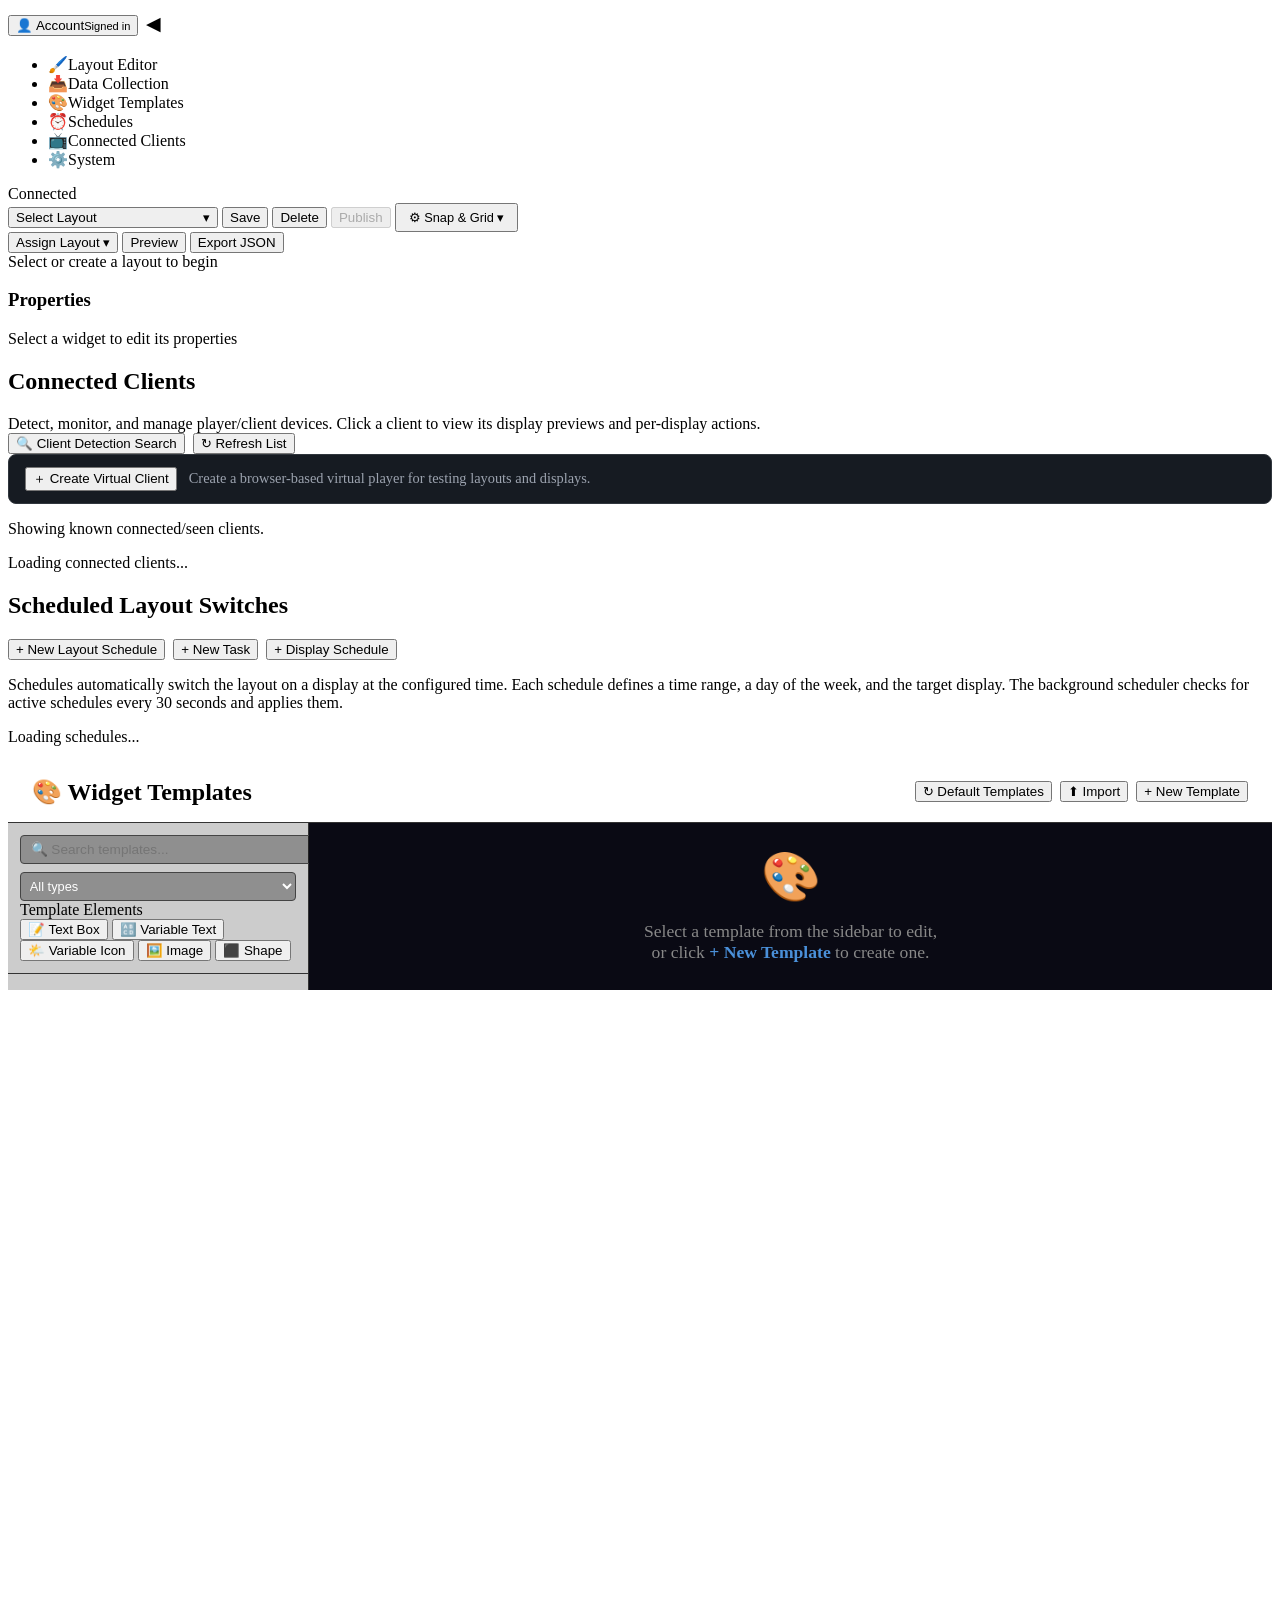
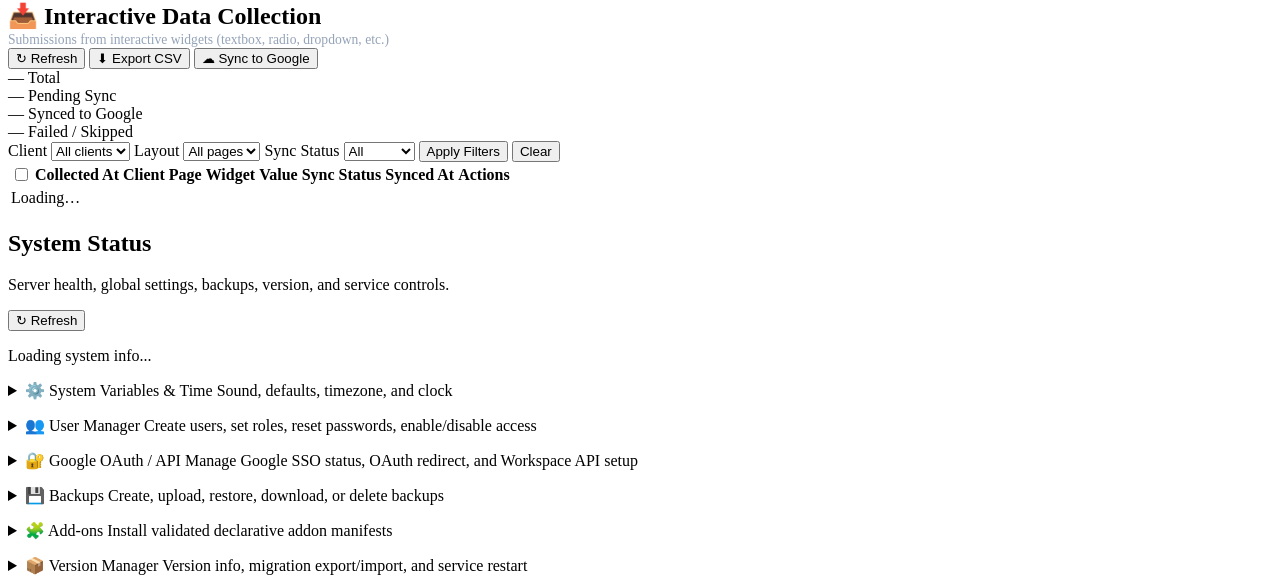
==== static/index.html @ 54b8b1c1 "fix: protect public calendar feed sources" ====
<!DOCTYPE html>
<html lang="en">
<head><meta charset="UTF-8">
    <meta name="viewport" content="width=device-width, initial-scale=1.0">
    <title>Digital Signage — Layout Editor</title>
    <link rel="stylesheet" href="/css/main.css?v=20261030-live-preview">
    <link rel="stylesheet" href="/css/editor.css?v=20261030-video-wait-after">
    <link rel="stylesheet" href="/css/interactive-editor.css?v=20261002240000">

<style id="ripley-link-guard-style">
.was-link,.ripley-was-link{display:inline-flex;align-items:center;gap:.45em;border:1px dashed rgba(125,211,252,.65);background:rgba(14,116,144,.16);color:#bae6fd;border-radius:999px;padding:.14em .55em;text-decoration:none;cursor:default;}
.was-link::after,.ripley-was-link::after{content:"was link";font-size:.68em;letter-spacing:.08em;text-transform:uppercase;color:#7dd3fc;}
</style>
</head>
<body>
    <div id="auth-login-overlay" class="auth-login-overlay" hidden>
      <form id="auth-login-form" class="auth-login-card" autocomplete="on">
        <h2 class="auth-login-title">Sign in</h2>
        <p class="auth-login-sub">Enter the admin password to manage signage.</p>
        <label class="auth-login-label" for="auth-login-username">Username <span style="color:#94a3b8;font-weight:400;">(optional for built-in admin)</span></label>
        <input id="auth-login-username" name="username" type="text" class="auth-login-input" autocomplete="username" placeholder="admin or created user" />
        <label class="auth-login-label" for="auth-login-password">Password</label>
        <input id="auth-login-password" name="password" type="password" class="auth-login-input" autocomplete="current-password" required autofocus />
        <div class="auth-login-actions">
          <button type="submit" class="btn btn-primary auth-login-submit">Sign in</button>
          <button type="button" id="auth-google-login" class="btn btn-secondary auth-google-login">Google</button>
          <span id="auth-login-error" class="auth-login-error" hidden></span>
        </div>
        <p class="auth-login-hint">Default password is set via <code>SIGNAGE_ADMIN_PASSWORD</code>.</p>
      </form>
    </div>
    <div id="auth-setup-overlay" class="auth-login-overlay" hidden>
      <form id="auth-setup-form" class="auth-login-card" autocomplete="off">
        <h2 class="auth-login-title">Set up Screentra Cast</h2>
        <p class="auth-login-sub">Create the first administrator account for this server.</p>
        <label class="auth-login-label" for="auth-setup-username">Username</label>
        <input id="auth-setup-username" name="username" type="text" class="auth-login-input" autocomplete="username" required minlength="2" maxlength="48" placeholder="your name" />
        <label class="auth-login-label" for="auth-setup-display-name">Display name <span style="color:#94a3b8;font-weight:400;">(optional)</span></label>
        <input id="auth-setup-display-name" name="display_name" type="text" class="auth-login-input" autocomplete="name" placeholder="Your name" />
        <label class="auth-login-label" for="auth-setup-password">Password</label>
        <input id="auth-setup-password" name="password" type="password" class="auth-login-input" autocomplete="new-password" required minlength="12" />
        <label class="auth-login-label" for="auth-setup-confirm">Confirm password</label>
        <input id="auth-setup-confirm" name="confirm_password" type="password" class="auth-login-input" autocomplete="new-password" required minlength="12" />
        <div class="auth-login-actions">
          <button type="submit" class="btn btn-primary">Create administrator</button>
          <span id="auth-setup-error" class="auth-login-error" hidden></span>
        </div>
        <p class="auth-login-hint">Use a password of at least 12 characters. Setup closes after the first administrator is created.</p>
      </form>
    </div>
    <div id="app"><aside></aside>
    <div id="account-popup-overlay" class="account-popup-overlay" hidden>
      <div class="account-popup" role="dialog" aria-modal="true" aria-labelledby="account-popup-title">
        <div class="account-popup-head">
          <div><h2 id="account-popup-title">Account</h2><p id="account-popup-sub">Manage your sign-in options.</p></div>
          <button id="account-popup-close" class="btn btn-secondary btn-sm" type="button">Close</button>
        </div>
        <div class="account-popup-grid">
          <section class="account-card">
            <h3>Profile</h3>
            <div class="account-kv"><span>User</span><b id="account-profile-username">—</b></div>
            <div class="account-kv"><span>Role</span><b id="account-profile-role">—</b></div>
            <div class="account-kv"><span>Google</span><b id="account-profile-google">—</b></div>
          </section>
          <section class="account-card">
            <h3>Change Password</h3>
            <label>Current password<input id="account-current-password" class="select" type="password" autocomplete="current-password"></label>
            <label>New password<input id="account-new-password" class="select" type="password" autocomplete="new-password" placeholder="8+ characters"></label>
            <button id="btn-account-password" class="btn btn-primary" type="button">Update Password</button>
            <div id="account-password-status" class="account-status"></div>
          </section>
          <section class="account-card">
            <h3>Google Single Sign-On</h3>
            <p class="account-note">Bind this account to Google to sign in with Google when you are already signed into that browser.</p>
            <div id="account-google-status" class="account-status">Loading…</div>
            <div style="display:flex;gap:.5rem;flex-wrap:wrap;">
              <button id="btn-account-google-bind" class="btn btn-accent" type="button">Bind Google Account</button>
              <button id="btn-account-google-unbind" class="btn btn-secondary" type="button">Unbind</button>
            </div>
          </section>
        </div>
      </div>
    </div>
        <!-- Sidebar Navigation -->
        <nav id="sidebar">
            <div class="sidebar-header account-header">
                <button id="account-menu-btn" class="account-menu-btn" type="button" title="Account settings" aria-haspopup="dialog">
                    <span class="account-avatar" aria-hidden="true">👤</span>
                    <span class="account-label"><span id="account-menu-name">Account</span><small id="account-menu-role">Signed in</small></span>
                </button>
                <button id="sidebar-collapse-btn" class="btn btn-icon" title="Collapse sidebar" style="background:transparent; border:none; color:inherit; font-size:1.2rem; cursor:pointer; padding:0.25rem;">◀</button>
            </div>
            <ul class="nav-links">
                <li class="nav-link active" data-page="editor">
                    <span class="nav-icon">🖌️</span><span class="nav-text">Layout Editor</span>
                </li>

                <li class="nav-link" data-page="interactive-data">
                    <span class="nav-icon">📥</span><span class="nav-text">Data Collection</span>
                </li>
                <li class="nav-link" data-page="widget-templates">
                    <span class="nav-icon">🎨</span><span class="nav-text">Widget Templates</span>
                </li>
                <li class="nav-link" data-page="schedules">
                    <span class="nav-icon">⏰</span><span class="nav-text">Schedules</span>
                </li>
                <li class="nav-link" data-page="displays">
                    <span class="nav-icon">📺</span><span class="nav-text">Connected Clients</span>
                </li>
                <li class="nav-link" data-page="system">
                    <span class="nav-icon">⚙️</span><span class="nav-text">System</span>
                </li>
            </ul>
            <div class="sidebar-footer">
                <span id="connection-status" class="status-dot ok"></span>
                <span id="connection-text">Connected</span>
            </div>
        </nav>

        <!-- Main Content -->
        <main id="content">
            <!-- ── Layout Editor Page ── -->
            <div id="page-editor" class="page active">
                <div class="toolbar">
                    <div class="toolbar-left">
                        <div id="layout-browser" style="position:relative;display:inline-block;min-width:210px;">
                            <button id="layout-browser-button" class="btn btn-secondary" type="button" style="width:100%;text-align:left;display:flex;align-items:center;justify-content:space-between;gap:.5rem;">
                                <span id="layout-browser-current">Select Layout</span><span aria-hidden="true">▾</span>
                            </button>
                            <div id="layout-browser-panel" style="display:none;position:absolute;top:100%;left:0;z-index:10000;width:360px;max-height:520px;overflow:hidden;background:var(--bg-card);border:1px solid var(--border);border-radius:8px;box-shadow:0 8px 24px rgba(0,0,0,.45);margin-top:4px;">
                                <div style="padding:.6rem;border-bottom:1px solid var(--border);display:flex;gap:.4rem;">
                                    <input id="layout-browser-search" class="text-input" type="search" placeholder="Search layouts..." style="flex:1;min-width:0;padding:.4rem .5rem;">
                                    <button id="layout-browser-new-folder" class="btn btn-secondary" type="button" title="New folder" style="padding:.35rem .5rem;">📁+</button>
                                </div>
                                <div id="layout-browser-breadcrumb" style="padding:.45rem .65rem;font-size:.75rem;color:var(--text-muted);border-bottom:1px solid var(--border);">Layouts</div>
                                <div id="layout-browser-list" style="overflow:auto;max-height:400px;padding:.35rem;"></div>
                                <div style="padding:.45rem .6rem;border-top:1px solid var(--border);display:flex;justify-content:flex-end;">
                                    <button id="layout-browser-new" class="btn btn-primary btn-sm" type="button">+ New Layout</button>
                                </div>
                            </div>
                        </div>
                        <select id="layout-select" class="select" style="display:none;" aria-hidden="true">
                            <option value="">— Select Layout —</option>
                        </select>
                        <button id="btn-editor-save" class="btn btn-success">Save</button>
                        <button id="btn-editor-delete" class="btn btn-danger">Delete</button>
                        <button id="btn-editor-publish" class="btn btn-primary" disabled title="Save the current layout and tell players to refresh">Publish</button>
                        <span id="editor-publish-status" role="status" aria-live="polite" style="font-size:.75rem;color:var(--text-dim);min-width:12rem;"></span>
                        <div id="snap-options-dropdown" style="position:relative;display:inline-block;">
                            <button id="btn-snap-options" class="btn btn-secondary" title="Canvas snap and grid options" style="font-size:0.8rem;padding:0.3rem 0.75rem;">⚙ Snap &amp; Grid ▾</button>
                            <div id="snap-options-panel" style="display:none;position:absolute;top:100%;left:0;z-index:9999;background:var(--bg-card);border:1px solid var(--border);border-radius:6px;padding:0.75rem;min-width:280px;box-shadow:0 4px 12px rgba(0,0,0,0.4);margin-top:4px;">
                                <div style="font-size:0.8rem;color:var(--text-dim);margin-bottom:0.5rem;font-weight:bold;">Snap &amp; Grid Options</div>
                                <div class="prop-group">
                                    <label style="display:flex;align-items:center;gap:0.5rem;cursor:pointer;font-size:0.8rem;color:var(--text);">
                                        <input type="checkbox" id="snap-enabled" checked> Snap to Grid
                                    </label>
                                    <label style="display:flex;align-items:center;gap:0.5rem;cursor:pointer;font-size:0.8rem;color:var(--text);margin-top:0.3rem;">
                                        <input type="checkbox" id="snap-visible" checked> Show Grid
                                    </label>
                                </div>
                                <div class="prop-group" style="margin-top:0.5rem;">
                                    <label style="font-size:0.75rem;color:var(--text-dim);display:block;margin-bottom:0.2rem;">Grid Size (px)</label>
                                    <input type="number" id="snap-grid-size" class="text-input" min="2" max="100" value="10" style="width:100%;font-size:0.8rem;padding:0.3rem 0.5rem;">
                                </div>
                                <div class="prop-group" style="margin-top:0.5rem;">
                                    <label style="font-size:0.75rem;color:var(--text-dim);display:block;margin-bottom:0.2rem;">Snap Size (px)</label>
                                    <input type="number" id="snap-snap-size" class="text-input" min="1" max="100" value="10" style="width:100%;font-size:0.8rem;padding:0.3rem 0.5rem;">
                                </div>
                                <div style="font-size:0.7rem;color:var(--text-dim);margin-top:0.4rem;">Grid = visible spacing. Snap = move/resize increment.</div>
                            </div>
                        </div>
                    </div>
                    <div class="toolbar-right">
                        <div id="assign-layout-dropdown" style="position:relative;display:inline-block;">
                            <button id="btn-assign-layout" class="btn btn-warning" title="Assign this layout to a client display">Assign Layout ▾</button>
                            <div id="assign-dropdown-panel" style="display:none;position:absolute;top:100%;left:0;z-index:9999;background:var(--bg-card);border:1px solid var(--border);border-radius:6px;padding:0.75rem;min-width:320px;box-shadow:0 4px 12px rgba(0,0,0,0.4);margin-top:4px;">
                                <div style="font-size:0.8rem;color:var(--text-dim);margin-bottom:0.5rem;font-weight:bold;">Assign to Display</div>
                                <div class="prop-group">
                                    <label style="font-size:0.75rem;color:var(--text-dim);display:block;margin-bottom:0.2rem;">Device</label>
                                    <select id="assign-client" class="select" style="width:100%;">
                                        <option value="">— Select a device —</option>
                                    </select>
                                </div>
                                <div class="prop-group" style="margin-top:0.5rem;">
                                    <label style="font-size:0.75rem;color:var(--text-dim);display:block;margin-bottom:0.2rem;">Display</label>
                                    <select id="assign-display" class="select" style="width:100%;" disabled>
                                        <option value="">— Select a display —</option>
                                    </select>
                                </div>
                                <div id="assign-display-hint" style="font-size:0.7rem;color:var(--text-dim);margin-top:0.2rem;"></div>
                                <div id="assign-status" style="display:none;font-size:0.8rem;padding:0.4rem;border-radius:4px;margin-top:0.5rem;"></div>
                                <div style="display:flex;gap:0.5rem;margin-top:0.75rem;justify-content:flex-end;">
                                    <button id="assign-cancel" class="btn btn-secondary btn-sm">Cancel</button>
                                    <button id="assign-do" class="btn btn-primary btn-sm" disabled>Assign</button>
                                </div>
                            </div>
                        </div>
                        <button id="btn-editor-preview" class="btn btn-secondary">Preview</button>
                        <button id="btn-editor-export" class="btn btn-secondary">Export JSON</button>
                    </div>
                </div>

                <div class="editor-body">
                    <!-- Widget Palette (rendered dynamically by Editor.renderPalette()) -->
                    <div id="interactive-widget-palette" class="palette"></div>

                    <!-- Canvas -->
                    <div id="interactive-canvas-wrapper" class="canvas-wrapper">
                        <div id="interactive-canvas" class="canvas" tabindex="0">
                            <div class="canvas-empty">Select or create a layout to begin</div>
                        </div>
                        <div id="interactive-canvas-info" class="canvas-info"></div>
                    </div>

                    <!-- Properties Panel -->
                    <div id="properties-panel" class="properties">
                        <h3>Properties</h3>
                        <div id="interactive-props-content" class="props-content">
                            <p class="props-empty">Select a widget to edit its properties</p>
                        </div>
                    </div>
                </div>
            </div>



            <!-- ── Displays / Connected Clients Page ── -->
            <div id="page-displays" class="page">
                <div class="page-header">
                    <div>
                        <h2>Connected Clients</h2>
                        <p class="page-description" style="margin:.25rem 0 0 0;">Detect, monitor, and manage player/client devices. Click a client to view its display previews and per-display actions.</p>
                    </div>
                    <div style="display:flex;gap:.5rem;">
                        <button id="btn-client-search" class="btn btn-accent">🔍 Client Detection Search</button>
                        <button id="btn-refresh-displays" class="btn btn-secondary">↻ Refresh List</button>
                    </div>
                </div>
                <div style="display:flex;align-items:center;gap:.75rem;margin:0 0 1rem 0;padding:.75rem 1rem;border:1px solid var(--border,#30363d);border-radius:8px;background:var(--bg-card,#161b22);">
                    <button id="btn-create-virtual" class="btn btn-primary" type="button">＋ Create Virtual Client</button>
                    <span style="color:var(--text-muted,#9ca3af);font-size:.9rem;">Create a browser-based virtual player for testing layouts and displays.</span>
                </div>
                <div id="client-search-status" class="client-search-status" style="margin-bottom:1rem;">Showing known connected/seen clients.</div>
                <div id="connected-clients-page-body" class="connected-clients-page-body">
                    <div id="connected-clients-list" class="connected-clients-list">
                        <div class="client-empty">Loading connected clients...</div>
                    </div>
                </div>
            </div>

            <div id="vc-modal" hidden style="display:none;position:fixed;inset:0;z-index:10000;background:rgba(0,0,0,.7);align-items:center;justify-content:center;">
                <div style="width:min(520px,calc(100vw - 2rem));background:var(--bg-card,#161b22);border:1px solid var(--border,#30363d);border-radius:10px;padding:1.25rem;box-shadow:0 18px 50px rgba(0,0,0,.5);">
                    <div style="display:flex;justify-content:space-between;align-items:center;margin-bottom:1rem;"><h3 style="margin:0;">Create Virtual Client</h3><button type="button" id="vc-modal-close" class="btn btn-secondary">×</button></div>
                    <label style="display:block;margin-bottom:.75rem;">Client name<input id="vc-name" class="input" type="text" placeholder="Virtual Client" style="width:100%;margin-top:.35rem;"></label>
                    <div id="vc-result" hidden style="display:none;flex-direction:column;gap:.5rem;margin-top:1rem;"><label>Client URL<input id="vc-url" class="input" type="text" readonly style="width:100%;margin-top:.35rem;"></label><button type="button" id="vc-copy" class="btn btn-secondary" style="width:max-content;">Copy URL</button><span id="vc-copy-msg" aria-live="polite"></span></div>
                    <div style="display:flex;justify-content:flex-end;gap:.5rem;margin-top:1rem;"><button type="button" id="vc-modal-cancel" class="btn btn-secondary">Cancel</button><button type="button" id="vc-modal-create" class="btn btn-primary">Create</button></div>
                </div>
            </div>

            <!-- ── Schedules Page ── -->
            <div id="page-schedules" class="page">
                <div class="page-header">
                    <h2>Scheduled Layout Switches</h2>
                    <div style="display:flex; gap:.5rem;">
                        <button id="btn-new-schedule" class="btn btn-primary">+ New Layout Schedule</button>
                        <button id="btn-new-task" class="btn btn-accent">+ New Task</button>
                        <button id="btn-new-power-schedule" class="btn btn-warning">+ Display Schedule</button>
                    </div>
                </div>
                <p class="page-description">
                    Schedules automatically switch the layout on a display at the configured time. Each schedule
                    defines a time range, a day of the week, and the target display. The background scheduler checks
                    for active schedules every 30 seconds and applies them.
                </p>
                <div id="schedules-list" class="schedules-list">
                    <p>Loading schedules...</p>
                </div>
            </div>
            
            <!-- ── Widget Templates Page ── -->
            <!-- ── Widget Template Editor (page) ── -->
            <div id="page-widget-templates" class="page" style="flex-direction:column; height:calc(100vh - 60px); margin:0; padding:0;">
                <div class="page-header" style="padding:1rem 1.5rem; border-bottom:1px solid var(--border,#333); display:flex; align-items:center; justify-content:space-between; flex-shrink:0;">
                    <h2 style="margin:0;">🎨 Widget Templates</h2>
                    <div style="display:flex; gap:.5rem; align-items:center;">
                        <button class="btn btn-accent" id="btn-reset-default-templates">↻ Default Templates</button>
                        <button class="btn btn-secondary" id="btn-import-template">⬆ Import</button>
                        <input type="file" id="import-template-file" accept=".json" style="display:none">
                        <button class="btn btn-success" id="btn-new-template-page">+ New Template</button>
                    </div>
                </div>
                <div style="display:flex; flex:1; min-height:0;">
                    <!-- Sidebar: list of templates with search/filter -->
                    <div id="tpl-page-sidebar" style="width:300px; border-right:1px solid var(--border,#333); display:flex; flex-direction:column; background:rgba(0,0,0,0.2); flex-shrink:0;">
                        <div style="padding:0.75rem; border-bottom:1px solid var(--border,#333);">
                            <input type="text" id="tpl-page-search" placeholder="🔍 Search templates..." style="width:100%; padding:0.4rem 0.6rem; background:rgba(0,0,0,0.3); color:#fff; border:1px solid #444; border-radius:4px; font-size:0.85rem;">
                            <select id="tpl-page-filter" style="width:100%; margin-top:0.5rem; padding:0.3rem; background:rgba(0,0,0,0.3); color:#fff; border:1px solid #444; border-radius:4px; font-size:0.8rem;">
                                <option value="">All types</option>
                                <option value="calendar">Calendar</option>
                                <option value="weather">Weather</option>
                                <option value="traffic">Traffic</option>
                                <option value="music">Music</option>
                                <option value="rectangle">Shape</option>
                            </select>
                            <div id="tpl-element-palette" class="tpl-element-palette sidebar-palette" aria-label="Template element palette">
                                <div class="tpl-palette-title">Template Elements</div>
                                <button type="button" class="tpl-palette-item" draggable="true" data-tpl-add="text">📝 Text Box</button>
                                <button type="button" class="tpl-palette-item" draggable="true" data-tpl-add="variable_text">🔠 Variable Text</button>
                                <button type="button" class="tpl-palette-item" draggable="true" data-tpl-add="variable_icon">🌤️ Variable Icon</button>
                                <button type="button" class="tpl-palette-item" draggable="true" data-tpl-add="image">🖼️ Image</button>
                                <button type="button" class="tpl-palette-item" draggable="true" data-tpl-add="rectangle">⬛ Shape</button>
                            </div>
                        </div>
                        <div id="tpl-page-list" style="flex:1; overflow-y:auto; padding:0.5rem;"></div>
                    </div>

                    <!-- Main editor area -->
                    <div id="tpl-page-editor" style="flex:1; display:flex; flex-direction:column; min-width:0; background:var(--bg-page,#0a0a14);">
                        <div id="tpl-page-empty" style="flex:1; display:flex; align-items:center; justify-content:center; color:var(--text-dim,#888); font-size:1.1rem;">
                            <div style="text-align:center;">
                                <div style="font-size:3rem; margin-bottom:1rem;">🎨</div>
                                <div>Select a template from the sidebar to edit,</div>
                                <div>or click <strong style="color:var(--accent,#4a90d9);">+ New Template</strong> to create one.</div>
                            </div>
                        </div>
                        <div id="tpl-page-form" style="display:none; flex:1; flex-direction:column; min-height:0;">
                            <!-- Editor header -->
                            <div style="padding:0.75rem 1.5rem; border-bottom:1px solid var(--border,#333); display:flex; align-items:center; justify-content:space-between; flex-shrink:0;">
                                <div style="display:flex; gap:0.75rem; align-items:flex-end; flex:1; min-width:0;">
                                    <div style="flex:2; min-width:0;">
                                        <div style="font-size:0.7rem; color:var(--text-dim); text-transform:uppercase; margin-bottom:0.2rem;">Template Name</div>
                                        <input type="text" id="tpl-name" placeholder="Modern Dark" class="text-input" style="width:100%;">
                                    </div>
                                    <div style="flex:1; min-width:140px;">
                                        <div style="font-size:0.7rem; color:var(--text-dim); text-transform:uppercase; margin-bottom:0.2rem;">Widget Type</div>
                                        <select id="tpl-widget-type" class="select" style="width:100%;">
                                            <optgroup label="Atomic (hardcoded defaults)">
                                                <option value="text" disabled>📝 Text — uses hardcoded defaults</option>
                                                <option value="image" disabled>🖼️ Image — uses hardcoded defaults</option>
                                                <option value="video" disabled>🎬 Video — uses hardcoded defaults</option>
                                                <option value="clock" disabled>🕐 Clock — uses hardcoded defaults</option>
                                                <option value="datetime" disabled>📅 Date — uses hardcoded defaults</option>
                                                <option value="countdown" disabled>⏱️ Countdown — uses hardcoded defaults</option>
                                            </optgroup>
                                            <optgroup label="Complex (build a custom template)">
                                                <option value="weather">🌤️ Weather</option>
                                                <option value="traffic">🚧 Traffic</option>
                                                <option value="calendar">📆 Calendar</option>
                                                <option value="news">📰 News Ticker</option>
                                                <option value="webpage">🔗 Embedded (web page / iframe)</option>
                                                <option value="music">🎵 Music</option>
                                                <option value="rectangle">⬛ Shape</option>
                                            </optgroup>
                                        </select>
                                    </div>
                                </div>
                                <div style="display:flex; gap:.5rem;">
                                    <button type="button" class="btn btn-success btn-sm" id="tpl-page-save">💾 Save</button>
                                    <button type="button" class="btn btn-secondary btn-sm" id="tpl-page-download">⬇ Download</button>
                                    <div style="position:relative;">
                                        <button type="button" class="btn btn-danger btn-sm" id="tpl-page-delete">🗑 Delete</button>
                                        <div id="tpl-delete-confirm" style="display:none; position:fixed; top:0; left:0; margin-top:0; background:var(--bg-card,#161b22); border:1px solid var(--border,#30363d); border-radius:8px; padding:.6rem .75rem; box-shadow:0 6px 18px rgba(0,0,0,.45); z-index:1000; flex-direction:column; gap:.4rem; min-width:220px;">
                                            <span style="font-size:.85rem;">Delete this template?</span>
                                            <div style="display:flex; gap:.4rem; justify-content:flex-end;">
                                                <button type="button" class="btn btn-secondary btn-sm" id="btn-tpl-cancel-delete">Cancel</button>
                                                <button type="button" class="btn btn-danger btn-sm" id="btn-tpl-confirm-delete">Delete</button>
                                            </div>
                                        </div>
                                    </div>
                                </div>
                            </div>
                            <!-- Main split: Preview (middle) + Properties (right) -->
                            <div style="flex:1; display:flex; min-height:0; min-width:0;">
                                <!-- Middle: Widget Preview -->
                                <div id="tpl-page-preview-pane" class="tpl-template-preview-pane">
                                    <div class="tpl-preview-header">
                                        <span>👁️ Visual Template Builder</span>
                                        <span>Drag items into the preview · repeat rows/columns from selected item</span>
                                    </div>
                                    <div id="tpl-preview" class="tpl-preview-stage tpl-visual-stage">
                                        <p style="color:#888;">Drag Text, Variable Text, Variable Icon, Image, or Shape here to build template JSON.</p>
                                    </div>
                                </div>
                                <!-- Right: Editing Properties -->
                                <aside id="tpl-page-block-editor" class="tpl-template-properties-panel">
  <div class="tpl-properties-title">
    <div class="tpl-props-tabs">
      <button class="tpl-props-tab active" data-tpl-tab="element">Element</button>
      <button class="tpl-props-tab" data-tpl-tab="template">Template</button>
    </div>
  </div>
  <div id="tpl-el-top-bar" class="tpl-el-top-bar">
    <button class="btn btn-secondary btn-sm" id="tpl-el-top-duplicate" disabled type="button">Duplicate</button>
    <button class="btn btn-danger btn-sm" id="tpl-el-top-delete" disabled type="button">Delete</button>
    <span id="tpl-el-top-label" class="tpl-field-help">Select an element in the preview to edit it.</span>
  </div>

  <div id="tpl-element-sections">
  <details class="tpl-prop-section" id="tpl-position-section" open>
    <summary><span>📍 Position & Size</span></summary>
    <div class="tpl-prop-section-body">
      <div id="tpl-position-props"></div>
      <div style="display:flex;gap:.4rem;flex-wrap:wrap;margin-top:.5rem;">
        <button class="btn btn-secondary btn-sm" id="tpl-el-front" type="button">Bring Front</button>
        <button class="btn btn-secondary btn-sm" id="tpl-el-back" type="button">Send Back</button>
      </div>
    </div>
  </details>

  <details class="tpl-prop-section" id="tpl-variable-section">
    <summary><span>🔗 Variable</span></summary>
    <div class="tpl-prop-section-body">
      <div id="tpl-variable-props"></div>
    </div>
  </details>

  <details class="tpl-prop-section" id="tpl-text-section">
    <summary><span>✏️ Text</span></summary>
    <div class="tpl-prop-section-body">
      <div id="tpl-text-props"></div>
    </div>
  </details>

  <details class="tpl-prop-section" id="tpl-image-section">
    <summary><span>🖼️ Image</span></summary>
    <div class="tpl-prop-section-body">
      <div id="tpl-image-props"></div>
    </div>
  </details>

  <details class="tpl-prop-section" id="tpl-shape-section">
    <summary><span>🔲 Shape</span></summary>
    <div class="tpl-prop-section-body">
      <div id="tpl-shape-props"></div>
    </div>
  </details>

  <details class="tpl-prop-section" id="tpl-repeat-section">
    <summary><span>📋 Repeat</span></summary>
    <div class="tpl-prop-section-body">
      <div id="tpl-repeat-props"></div>
    </div>
  </details>
  </div>
  <div id="tpl-builder-sections">
    <div class="tpl-template-properties-heading">Template Properties</div>
  <details class="tpl-prop-section" id="tpl-canvas-size-section">
    <summary><span>▣ Canvas Size</span><small>Template bounds</small></summary>
    <div class="tpl-prop-section-body">
      <div class="tpl-field-help">Resize the visual builder canvas. These dimensions are saved with the template and used to scale Template Elements in the Layout Editor and player.</div>
      <div id="tpl-canvas-size-props" class="tpl-element-props"></div>
    </div>
  </details>
  <details class="tpl-prop-section" id="tpl-snap-grid-section">
    <summary><span>▦ Snap Grid</span><small>Canvas alignment</small></summary>
    <div class="tpl-prop-section-body">
      <div class="tpl-field-help">Show an alignment grid on the visual builder and snap element moves/resizes to grid increments.</div>
      <div id="tpl-snap-grid-props" class="tpl-element-props"></div>
    </div>
  </details>
  <div id="wtfk-form"></div>
  <details class="tpl-prop-section" id="wtfk-extras-section">
    <summary><span>🔧 Custom Properties</span><small>Extra key/value rows</small></summary>
    <div class="tpl-prop-section-body">
      <div class="tpl-field-help">Add arbitrary props not covered by the schema above. Useful for experimental or type-specific options.</div>
      <div id="wtfk-extras"></div>
    </div>
  </details>
  <details class="tpl-prop-section" id="wtfk-weather-icons-section" style="display:none;">
    <summary><span>🖼️ Custom Icons</span><small>Weather icon overrides</small></summary>
    <div class="tpl-prop-section-body">
      <div class="tpl-field-help">Override the default icon for each weather code. Click an icon to upload, or paste a URL.</div>
      <div style="margin-bottom:0.5rem;">
        <input type="file" id="tpl-icon-upload" accept="image/*" style="display:none">
        <button class="btn btn-secondary btn-sm" id="tpl-icon-upload-btn">⬆ Upload Icon for Last Selected Code</button>
        <span id="tpl-icon-upload-status" class="tpl-inline-status"></span>
      </div>
      <div id="tpl-weather-icons" class="tpl-weather-icons-grid"></div>
    </div>
  </details>
  <details class="tpl-prop-section" id="tpl-raw-props-section">
    <summary><span>📋 Raw Props JSON</span><small>Advanced view</small></summary>
    <div class="tpl-prop-section-body">
      <div class="tpl-raw-actions">
        <button class="btn btn-secondary btn-sm" id="tpl-raw-copy">Copy</button>
        <button class="btn btn-secondary btn-sm" id="tpl-raw-format">Format</button>
      </div>
      <textarea id="tpl-raw-props" class="tpl-raw-props" spellcheck="false"></textarea>
    </div>
  </details>
  </div>
</aside>
                        </div>
                    </div>
                </div>
            </div>
            </div>

            <!-- ── Interactive Data Collection ── -->
            <div id="page-interactive-data" class="page">
                <div class="toolbar">
                    <div class="toolbar-left">
                        <h2 style="margin:0;">📥 Interactive Data Collection</h2>
                        <span id="interactive-data-subtitle" class="nav-text" style="color:var(--text-dim,#94a3b8); font-size:.85rem;">Submissions from interactive widgets (textbox, radio, dropdown, etc.)</span>
                    </div>
                    <div class="toolbar-right">
                        <button id="btn-interactive-data-refresh" class="btn btn-secondary">↻ Refresh</button>
                        <button id="btn-interactive-data-export" class="btn btn-primary">⬇ Export CSV</button>
                        <button id="btn-interactive-data-sync" class="btn btn-accent">☁ Sync to Google</button>
                    </div>
                </div>

                <div id="interactive-data-google-banner" class="interactive-data-banner" style="display:none;">
                    <strong>⚠ Google Workspace not configured.</strong>
                    <span>Submissions are stored locally and can be exported as CSV.</span>
                    <a href="#" id="interactive-data-open-google-settings">Configure in System settings →</a>
                </div>

                <div class="interactive-data-stats-row">
                    <div class="interactive-data-stat" data-status="total">
                        <span class="interactive-data-stat-num" id="interactive-data-stat-total">—</span>
                        <span class="interactive-data-stat-label">Total</span>
                    </div>
                    <div class="interactive-data-stat pending" data-status="pending">
                        <span class="interactive-data-stat-num" id="interactive-data-stat-pending">—</span>
                        <span class="interactive-data-stat-label">Pending Sync</span>
                    </div>
                    <div class="interactive-data-stat success" data-status="success">
                        <span class="interactive-data-stat-num" id="interactive-data-stat-success">—</span>
                        <span class="interactive-data-stat-label">Synced to Google</span>
                    </div>
                    <div class="interactive-data-stat failed" data-status="failed">
                        <span class="interactive-data-stat-num" id="interactive-data-stat-failed">—</span>
                        <span class="interactive-data-stat-label">Failed / Skipped</span>
                    </div>
                </div>

                <div class="interactive-data-filters">
                    <label>Client
                        <select id="interactive-data-filter-client" class="select">
                            <option value="">All clients</option>
                        </select>
                    </label>
                    <label>Layout
                        <select id="interactive-data-filter-page" class="select">
                            <option value="">All pages</option>
                        </select>
                    </label>
                    <label>Sync Status
                        <select id="interactive-data-filter-status" class="select">
                            <option value="">All</option>
                            <option value="pending">Pending</option>
                            <option value="success">Synced</option>
                            <option value="failed">Failed</option>
                            <option value="skipped">Skipped</option>
                        </select>
                    </label>
                    <button id="btn-interactive-data-apply-filters" class="btn btn-secondary btn-sm">Apply Filters</button>
                    <button id="btn-interactive-data-clear-filters" class="btn btn-ghost btn-sm">Clear</button>
                </div>

                <div class="interactive-data-bulk-actions" id="interactive-data-bulk-actions" style="display:none;">
                    <span><span id="interactive-data-selected-count">0</span> selected</span>
                    <div class="interactive-data-bulk-actions-spacer"></div>
                    <button id="btn-interactive-data-sync-selected" class="btn btn-accent btn-sm">☁ Sync Selected to Google</button>
                    <button id="btn-interactive-data-delete-selected" class="btn btn-danger btn-sm">🗑 Delete Selected</button>
                    <button id="btn-interactive-data-export-selected" class="btn btn-secondary btn-sm">⇩ Export Selected (CSV)</button>
                </div>

                <div id="interactive-data-table-wrap" class="interactive-data-table-wrap">
                    <table class="interactive-data-table">
                        <thead>
                            <tr>
                                <th><input type="checkbox" id="interactive-data-select-all"></th>
                                <th>Collected At</th>
                                <th>Client</th>
                                <th>Page</th>
                                <th>Widget</th>
                                <th>Value</th>
                                <th>Sync Status</th>
                                <th>Synced At</th>
                                <th>Actions</th>
                            </tr>
                        </thead>
                        <tbody id="interactive-data-tbody">
                            <tr><td colspan="9" class="interactive-data-empty">Loading…</td></tr>
                        </tbody>
                    </table>
                </div>
            </div>

            <!-- ── System Page ── -->
            <div id="page-system" class="page system-page">
                <div class="page-header system-page-header">
                    <div>
                        <h2 id="system-status-header">System Status</h2>
                        <p class="page-description system-page-description">Server health, global settings, backups, version, and service controls.</p>
                    </div>
                    <button id="btn-refresh-system" class="btn btn-secondary">↻ Refresh</button>
                </div>
                <div id="system-info" class="system-grid system-status-grid">
                    <p>Loading system info...</p>
                </div>


                

                <!-- ── Collapsible: System Variables ── -->
                <details class="sys-collapsible" id="vars-system" style="margin-top:1rem;">
                    <summary>
                        <span class="sys-collapsible-icon">⚙️</span>
                        <span class="sys-collapsible-title">System Variables & Time</span>
                        <span class="sys-collapsible-hint">Sound, defaults, timezone, and clock</span>
                    </summary>
                    <div class="sys-collapsible-body">
                        <!-- Sound Settings (moved from its own section) -->
                        <div class="sys-card" style="padding:1rem 1.25rem; margin-bottom:1rem;">
                            <h3 style="margin:0 0 0.75rem 0; font-size:1rem;">🔊 Sound</h3>
                            <div style="display:flex; align-items:center; gap:1rem; flex-wrap:wrap;">
                                <div style="flex:1; min-width:240px;">
                                    <div style="font-weight:bold; margin-bottom:0.25rem;">Sound Ducking</div>
                                    <div style="font-size:0.8rem; color:var(--text-dim,#888);">
                                        When a higher-priority sound source plays, lower-priority sources are
                                        reduced to this volume. "Mute" fully silences them while a higher
                                        source is active.
                                    </div>
                                </div>
                                <div style="min-width:200px;">
                                    <select id="global-duck-volume" class="select" style="width:100%;">
                                        <option value="0">🔇 Mute (0%)</option>
                                        <option value="0.10">🔈 10% — almost silent</option>
                                        <option value="0.20">🔉 20% — very faint</option>
                                        <option value="0.35">🔉 35% — noticeable but subordinate</option>
                                        <option value="0.45" selected>🔉 45% — default</option>
                                        <option value="0.60">🔊 60% — light ducking</option>
                                        <option value="0.80">🔊 80% — barely reduced</option>
                                        <option value="1.0">🔊 100% — no ducking (all play at full)</option>
                                    </select>
                                </div>
                            </div>
                            <div id="duck-status" style="margin-top:0.75rem; font-size:0.8rem; color:var(--text-dim,#888);">
                                Active duck volume: <span id="duck-current">45%</span>
                            </div>
                        </div>

                        <!-- Display & Time -->
                        <div class="sys-card" style="padding:1rem 1.25rem; margin-bottom:1rem;">
                            <h3 style="margin:0 0 0.75rem 0; font-size:1rem;">🕒 Display &amp; Time</h3>
                            <div style="display:grid; grid-template-columns:repeat(auto-fit, minmax(220px, 1fr)); gap:1rem;">
                                <div>
                                    <div style="font-weight:bold; margin-bottom:0.25rem;">Clock Format</div>
                                    <div style="font-size:0.8rem; color:var(--text-dim,#888); margin-bottom:0.4rem;">How clock widgets display time</div>
                                    <select id="var-clock-format" class="select" style="width:100%;">
                                        <option value="24" selected>24-hour (14:30)</option>
                                        <option value="12">12-hour (2:30 PM)</option>
                                    </select>
                                </div>
                                <div>
                                    <div style="font-weight:bold; margin-bottom:0.25rem;">Player Refresh Interval</div>
                                    <div style="font-size:0.8rem; color:var(--text-dim,#888); margin-bottom:0.4rem;">How often the player re-renders (seconds)</div>
                                    <select id="var-refresh-interval" class="select" style="width:100%;">
                                        <option value="5">5s (very frequent)</option>
                                        <option value="10" selected>10s (default)</option>
                                        <option value="30">30s (low CPU)</option>
                                        <option value="60">60s (minimal)</option>
                                    </select>
                                </div>
                                <div>
                                    <div style="font-weight:bold; margin-bottom:0.25rem;">Theme</div>
                                    <div style="font-size:0.8rem; color:var(--text-dim,#888); margin-bottom:0.4rem;">Editor color theme</div>
                                    <select id="var-theme" class="select" style="width:100%;">
                                        <option value="dark" selected>🌑 Dark (default)</option>
                                        <option value="light">☀️ Light</option>
                                    </select>
                                </div>
                            </div>
                        </div>

                        <!-- Layout Defaults (submenu) -->
                        <details class="sys-collapsible" style="margin-top:0.75rem;">
                            <summary style="cursor:pointer; padding:0.5rem 0.75rem; border-radius:8px; background:rgba(15,23,42,.45); border:1px solid rgba(148,163,184,.2);">
                                <span style="font-weight:600; font-size:0.9rem;">📐 Layout Defaults</span>
                                <span style="font-size:0.78rem; color:var(--text-dim,#888); margin-left:0.5rem;">Text color, accent, and alignment for new widgets</span>
                            </summary>
                            <div style="display:grid; grid-template-columns:repeat(auto-fit, minmax(200px, 1fr)); gap:0.75rem; padding:0.75rem 0.25rem 0.25rem;">
                                <div>
                                    <div style="font-weight:bold; font-size:0.82rem; margin-bottom:0.2rem;">Text Color</div>
                                    <input type="color" id="var-default-color" value="#ffffff" style="width:100%; height:32px;">
                                </div>
                                <div>
                                    <div style="font-weight:bold; font-size:0.82rem; margin-bottom:0.2rem;">Accent</div>
                                    <input type="color" id="var-default-accent" value="#e94560" style="width:100%; height:32px;">
                                </div>
                                <div>
                                    <div style="font-weight:bold; font-size:0.82rem; margin-bottom:0.2rem;">Alignment</div>
                                    <select id="var-default-align" class="select" style="width:100%;">
                                        <option value="left">Left</option>
                                        <option value="center" selected>Center</option>
                                        <option value="right">Right</option>
                                    </select>
                                </div>
                            </div>
                        </details>

                        <!-- System Time -->
                        <div class="sys-card" style="padding:1rem 1.25rem; margin-top:1rem;">
                            <h3 style="margin:0 0 0.75rem 0; font-size:1rem;">🕒 System Time &amp; Timezone</h3>

                            <!-- Current time display -->
                            <div style="display:flex; flex-wrap:wrap; gap:0.75rem; align-items:flex-end; margin-bottom:1rem; padding:0.75rem; background:rgba(255,255,255,0.03); border-radius:6px;">
                                <div style="flex:1; min-width:200px;">
                                    <div style="font-size:0.7rem; color:var(--text-dim,#888); text-transform:uppercase;">Current Local Time</div>
                                    <div id="sys-now-time" style="font-size:1.4rem; font-weight:600; font-variant-numeric:tabular-nums;">—</div>
                                </div>
                                <div style="min-width:120px;">
                                    <div style="font-size:0.7rem; color:var(--text-dim,#888); text-transform:uppercase;">Date</div>
                                    <div id="sys-now-date" style="font-size:1rem;">—</div>
                                </div>
                                <div style="min-width:120px;">
                                    <div style="font-size:0.7rem; color:var(--text-dim,#888); text-transform:uppercase;">Timezone</div>
                                    <div id="sys-now-tz" style="font-size:1rem; font-weight:600;">—</div>
                                </div>
                                <div style="min-width:100px;">
                                    <div style="font-size:0.7rem; color:var(--text-dim,#888); text-transform:uppercase;">NTP</div>
                                    <div id="sys-now-ntp" style="font-size:0.95rem;">—</div>
                                </div>
                                <div style="display:flex; flex-direction:column; gap:0.25rem;">
                                    <button class="btn btn-secondary" id="btn-time-refresh" style="font-size:0.8rem; padding:0.3rem 0.6rem;">↻ Refresh</button>
                                </div>
                            </div>

                            <!-- Timezone -->
                            <div style="display:grid; grid-template-columns:repeat(auto-fit, minmax(240px, 1fr)); gap:0.75rem; margin-bottom:0.75rem;">
                                <div>
                                    <div style="font-weight:bold; margin-bottom:0.25rem;">Timezone</div>
                                    <div style="font-size:0.8rem; color:var(--text-dim,#888); margin-bottom:0.4rem;">Sets the IANA timezone for the entire system</div>
                                    <div style="display:flex; gap:0.4rem;">
                                        <select id="var-timezone-select" class="select" style="flex:1;">
                                            <option value="">Loading...</option>
                                        </select>
                                        <button class="btn btn-primary" id="btn-tz-apply" style="font-size:0.85rem;">Apply</button>
                                    </div>
                                    <div style="font-size:0.7rem; color:var(--text-dim,#888); margin-top:0.25rem;">Or enter a custom IANA name (e.g. <code>America/Chicago</code>)</div>
                                </div>
                            </div>

                            <!-- Set custom time -->
                            <div style="border-top:1px solid var(--border,#333); padding-top:0.75rem; margin-top:0.5rem;">
                                <div style="font-weight:bold; margin-bottom:0.4rem;">Set System Time Manually</div>
                                <div style="font-size:0.78rem; color:var(--text-dim,#888); margin-bottom:0.6rem;">
                                    Set the system clock to a specific time. NTP will be temporarily disabled and re-enabled after.
                                    Use only if NTP is unavailable or the clock has drifted significantly.
                                </div>
                                <div style="display:flex; gap:0.5rem; flex-wrap:wrap; align-items:flex-end;">
                                    <div>
                                        <div style="font-size:0.75rem; color:var(--text-dim,#888); margin-bottom:0.2rem;">Date</div>
                                        <input type="date" id="var-set-date" class="select" style="padding:0.3rem 0.5rem;">
                                    </div>
                                    <div>
                                        <div style="font-size:0.75rem; color:var(--text-dim,#888); margin-bottom:0.2rem;">Time</div>
                                        <input type="time" id="var-set-time" class="select" style="padding:0.3rem 0.5rem;">
                                    </div>
                                    <button class="btn btn-danger" id="btn-set-time">⚠ Set Time</button>
                                    <button class="btn btn-secondary" id="btn-sync-ntp">⟳ Sync from NTP</button>
                                    <span id="time-action-status" style="font-size:0.85rem; color:var(--text-dim,#888); margin-left:0.5rem;"></span>
                                </div>
                            </div>

                            <!-- Trash: deleted files -->
                            <div style="border-top:1px solid var(--border,#333); padding-top:0.75rem; margin-top:0.5rem;">
                                <div style="font-weight:bold; margin-bottom:0.4rem;">🗑 File Trash</div>
                                <div style="font-size:0.78rem; color:var(--text-dim,#888); margin-bottom:0.6rem;">
                                    Deleted files are held here for 2 weeks, then automatically purged. Restore to put them back on the server.
                                </div>
                                <button class="btn btn-secondary" id="btn-open-trash" style="margin-bottom:0.75rem;">Open Trash</button>
                                <div id="trash-list" style="display:none;"></div>
                            </div>
                        </div>

                        <!-- External Monitoring (health endpoint for Uptime Kuma / Prometheus) -->
                        <div class="sys-card" style="padding:1rem 1.25rem; margin-top:1rem;">
                            <h3 style="margin:0 0 0.5rem 0; font-size:1rem;">📡 External Monitoring</h3>
                            <div style="font-size:0.8rem; color:var(--text-dim,#888); margin-bottom:0.75rem;">
                                Screentra Cast exposes a lightweight unauthenticated health probe at
                                <code>/api/system/health</code>. Drop the URL below into Uptime Kuma,
                                Prometheus <code>blackbox_exporter</code>, Datadog HTTP check, or a plain
                                <code>curl</code> loop. The endpoint is exempt from auth on purpose so
                                external monitors can probe it without credentials. Returns:
                                <code>db_ok</code>, <code>stale_clients</code> (count of players that
                                haven't pinged in 5 min), <code>server_time</code>, <code>version</code>.
                            </div>

                            <!-- Health URL -->
                            <div style="display:flex; align-items:stretch; gap:0.4rem; margin-bottom:0.6rem;">
                                <div style="flex:1; padding:0.5rem 0.75rem; background:rgba(255,255,255,0.04); border:1px solid var(--border,#30363d); border-radius:6px; font-family:ui-monospace,Menlo,monospace; font-size:0.85rem; word-break:break-all; user-select:all;" id="monitor-health-url">—</div>
                                <button class="btn btn-secondary" id="btn-monitor-copy-url" style="font-size:0.8rem; padding:0.3rem 0.7rem;" title="Copy URL">📋 Copy</button>
                            </div>

                            <!-- curl example -->
                            <div style="margin-bottom:0.4rem; font-weight:600; font-size:0.82rem;">curl one-liner</div>
                            <div style="display:flex; align-items:stretch; gap:0.4rem; margin-bottom:0.85rem;">
                                <div style="flex:1; padding:0.5rem 0.75rem; background:rgba(0,0,0,0.25); border:1px solid var(--border,#30363d); border-radius:6px; font-family:ui-monospace,Menlo,monospace; font-size:0.78rem; word-break:break-all; user-select:all;" id="monitor-curl">—</div>
                                <button class="btn btn-secondary" id="btn-monitor-copy-curl" style="font-size:0.8rem; padding:0.3rem 0.7rem;" title="Copy curl command">📋 Copy</button>
                            </div>

                            <!-- Monitor hints -->
                            <details style="margin-top:0.5rem;">
                                <summary style="cursor:pointer; padding:0.4rem 0.5rem; border-radius:6px; background:rgba(255,255,255,0.03); border:1px solid var(--border,#30363d); font-size:0.85rem; font-weight:600;">
                                    🔧 Setup hints per monitor
                                </summary>
                                <div style="padding:0.6rem 0.4rem 0.2rem; font-size:0.82rem; line-height:1.5;">
                                    <div style="margin-bottom:0.4rem;">
                                        <b>Uptime Kuma:</b> Add monitor → type
                                        <code style="background:rgba(255,255,255,0.06); padding:0.05rem 0.3rem; border-radius:3px;">HTTP(s) - Keyword</code> →
                                        paste the URL above → accepted status code
                                        <code style="background:rgba(255,255,255,0.06); padding:0.05rem 0.3rem; border-radius:3px;">200</code> →
                                        keyword <code style="background:rgba(255,255,255,0.06); padding:0.05rem 0.3rem; border-radius:3px;">"db_ok":true</code>.
                                    </div>
                                    <div style="margin-bottom:0.4rem;">
                                        <b>Prometheus blackbox_exporter:</b> Add a job with
                                        <code style="background:rgba(255,255,255,0.06); padding:0.05rem 0.3rem; border-radius:3px;">probe_http_status_code == 200</code> as the success condition.
                                        The body is JSON; the exporter will record <code>probe_failed_due_to_regex</code>
                                        if you add a regex for <code>"db_ok":true</code>.
                                    </div>
                                    <div style="margin-bottom:0.4rem;">
                                        <b>Datadog / New Relic HTTP check:</b> URL above, check frequency
                                        60s, timeout 10s. The body's <code>stale_clients</code> field is
                                        a useful custom metric to alert on (>0 = a player went dark).
                                    </div>
                                    <div style="margin-bottom:0.4rem;">
                                        <b>Plain shell loop:</b> run the curl one-liner from cron or a
                                        systemd timer. Non-zero exit on non-200. Pipe through
                                        <code style="background:rgba(255,255,255,0.06); padding:0.05rem 0.3rem; border-radius:3px;">jq .stale_clients</code>
                                        to surface per-run player liveness counts.
                                    </div>
                                </div>
                            </details>
                        </div>

                        <div style="margin-top:1rem; display:flex; gap:0.5rem; align-items:center;">
                            <button class="btn btn-success" id="btn-vars-save">💾 Save Variables</button>
                            <button class="btn btn-secondary" id="btn-vars-reset">↺ Reset to Defaults</button>
                            <span id="vars-save-status" style="font-size:0.85rem; color:var(--text-dim,#888); margin-left:0.5rem;"></span>
                        </div>
                    </div>
                </details>

                <!-- ── Collapsible: User Manager ── -->
                <details class="sys-collapsible" id="vars-users" style="margin-top:1rem;">
                    <summary>
                        <span class="sys-collapsible-icon">👥</span>
                        <span class="sys-collapsible-title">User Manager</span>
                        <span class="sys-collapsible-hint">Create users, set roles, reset passwords, enable/disable access</span>
                    </summary>
                    <div class="sys-collapsible-body">
                        <div class="sys-card" style="padding:1rem 1.25rem; margin-bottom:1rem;">
                            <h3 style="margin:0 0 0.75rem 0; font-size:1rem;">➕ Create User</h3>
                            <div style="font-size:0.8rem; color:var(--text-dim,#888); margin-bottom:0.75rem;">
                                Roles are stored now for permission planning. The built-in env admin password still works as a fallback.
                            </div>
                            <div class="user-manager-form" style="display:grid; grid-template-columns:repeat(auto-fit,minmax(170px,1fr)); gap:0.65rem; align-items:end;">
                                <label style="font-size:0.8rem;">Username<input id="user-new-username" class="select" type="text" placeholder="jane" autocomplete="off"></label>
                                <label style="font-size:0.8rem;">Display name<input id="user-new-display" class="select" type="text" placeholder="Jane Smith" autocomplete="off"></label>
                                <label style="font-size:0.8rem;">Role<select id="user-new-role" class="select"><option value="admin">admin</option><option value="layout-manager" selected>layout-manager</option><option value="operator">operator</option><option value="viewer">viewer</option></select></label>
                                <label style="font-size:0.8rem;">Password<input id="user-new-password" class="select" type="password" placeholder="8+ characters" autocomplete="new-password"></label>
                                <button class="btn btn-primary" id="btn-user-create">Create User</button>
                            </div>
                            <div id="user-manager-status" style="font-size:0.85rem; color:var(--text-dim,#888); margin-top:0.65rem;"></div>
                        </div>
                        <div class="sys-card" style="padding:1rem 1.25rem;">
                            <div class="page-header" style="margin-bottom:0.5rem;">
                                <h3 style="margin:0; font-size:1rem;">Existing Users</h3>
                                <button class="btn btn-secondary" id="btn-users-refresh">↻ Refresh</button>
                            </div>
                            <div id="users-list" class="users-list"><p>Loading users...</p></div>
                        </div>
                    </div>
                </details>

                <!-- ── Collapsible: Google OAuth / API ── -->
                <details class="sys-collapsible" id="vars-google-oauth" style="margin-top:1rem;">
                    <summary>
                        <span class="sys-collapsible-icon">🔐</span>
                        <span class="sys-collapsible-title">Google OAuth / API</span>
                        <span class="sys-collapsible-hint">Manage Google SSO status, OAuth redirect, and Workspace API setup</span>
                    </summary>
                    <div class="sys-collapsible-body">
                        <div class="sys-card google-oauth-card" style="padding:1rem 1.25rem; margin-bottom:1rem;">
                            <div class="page-header" style="margin-bottom:0.65rem;">
                                <div>
                                    <h3 style="margin:0; font-size:1rem;">Google Connection Status</h3>
                                    <p style="margin:0.25rem 0 0; color:var(--text-dim,#888); font-size:0.8rem;">Used for Google sign-in and future interactive widget integrations with Docs, Sheets, Slides, Calendar, and Meet.</p>
                                </div>
                                <button id="btn-google-oauth-refresh" class="btn btn-secondary">↻ Refresh</button>
                            </div>
                            <div class="google-oauth-status-grid">
                                <div class="account-kv"><span>OAuth Configured</span><b id="sys-google-configured">—</b></div>
                                <div class="account-kv"><span>Current Account Bound</span><b id="sys-google-bound">—</b></div>
                                <div class="account-kv"><span>Google Email</span><b id="sys-google-email">—</b></div>
                                <div class="account-kv"><span>Login Type</span><b id="sys-google-login-type">—</b></div>
                            </div>
                            <div id="sys-google-status" class="account-status" style="margin-top:0.75rem;">Loading…</div>
                            <div style="display:flex; flex-wrap:wrap; gap:0.5rem; margin-top:0.75rem;">
                                <button id="btn-sys-google-bind" class="btn btn-accent" type="button">Bind Current User to Google</button>
                                <button id="btn-sys-google-unbind" class="btn btn-secondary" type="button">Unbind Google</button>
                            </div>
                        </div>

                        <div class="sys-card google-oauth-card" style="padding:1rem 1.25rem; margin-bottom:1rem;">
                            <h3 style="margin:0 0 0.75rem 0; font-size:1rem;">OAuth Client Setup</h3>
                            <div class="google-oauth-setup-grid">
                                <div>
                                    <div style="font-weight:bold; margin-bottom:0.25rem;">Authorized Redirect URI</div>
                                    <div style="font-size:0.8rem; color:var(--text-dim,#888); margin-bottom:0.4rem;">Add this exact URL in Google Cloud Console → OAuth Client.</div>
                                    <div class="copy-row"><input id="sys-google-redirect-uri" class="select" type="text" readonly value=""><button id="btn-copy-google-redirect" class="btn btn-secondary" type="button">Copy</button></div>
                                </div>
                                <div>
                                    <div style="font-weight:bold; margin-bottom:0.25rem;">Required Environment Variables</div>
                                    <div class="google-oauth-code-list">
                                        <code>SIGNAGE_GOOGLE_CLIENT_ID</code>
                                        <code>SIGNAGE_GOOGLE_CLIENT_SECRET</code>
                                        <code>SIGNAGE_PUBLIC_URL</code>
                                    </div>
                                    <div style="font-size:0.78rem; color:var(--text-dim,#888); margin-top:0.4rem;">Set these in <code>~/.config/ripley-kiosk/server.env</code>, then restart the server service.</div>
                                </div>
                            </div>
                        </div>

                        <div class="sys-card google-oauth-card" style="padding:1rem 1.25rem;">
                            <h3 style="margin:0 0 0.75rem 0; font-size:1rem;">Google APIs for Interactive Integrations</h3>
                            <div style="font-size:0.82rem; color:var(--text-dim,#888); margin-bottom:0.65rem;">Enable the APIs you want the interactive widget integrations to use. SSO only needs Google OAuth/OpenID; Docs/Sheets/Slides/Calendar/Meet actions require Workspace API scopes and backend execution support.</div>
                            <div class="google-api-checklist">
                                <label><input type="checkbox" checked disabled> Google OAuth / OpenID Connect</label>
                                <label><input type="checkbox" disabled> Google Drive API</label>
                                <label><input type="checkbox" disabled> Google Docs API</label>
                                <label><input type="checkbox" disabled> Google Sheets API</label>
                                <label><input type="checkbox" disabled> Google Slides API</label>
                                <label><input type="checkbox" disabled> Google Calendar API</label>
                            </div>
                            <div class="google-oauth-links">
                                <a class="btn btn-secondary" href="https://console.cloud.google.com/apis/credentials" target="_blank" rel="noopener">Open OAuth Credentials</a>
                                <a class="btn btn-secondary" href="https://console.cloud.google.com/apis/library" target="_blank" rel="noopener">Open API Library</a>
                                <a class="btn btn-secondary" href="https://console.cloud.google.com/auth/audience" target="_blank" rel="noopener">OAuth Test Users</a>
                            </div>
                        </div>
                    </div>
                </details>

                <!-- ── Collapsible: Backups ── -->
                <details class="sys-collapsible" id="vars-backups" style="margin-top:1rem;">
                    <summary>
                        <span class="sys-collapsible-icon">💾</span>
                        <span class="sys-collapsible-title">Backups</span>
                        <span class="sys-collapsible-hint">Create, upload, restore, download, or delete backups</span>
                    </summary>
                    <div class="sys-collapsible-body">
                        <div id="backup-section" class="backup-section">
                            <div class="page-header" style="margin-bottom:0.5rem;">
                                <h3 style="margin:0; font-size:1rem;">Manage Backups</h3>
                                <div style="display:flex; flex-direction:column; gap:0.5rem; align-items:flex-end;">
                                    <button id="btn-create-backup" class="btn btn-primary">Create New Backup</button>
                                    <input type="file" id="upload-backup-file" accept=".tar.gz" style="display:none">
                                    <button id="btn-upload-backup" class="btn btn-accent">Upload Backup</button>
                                    <div id="backup-progress-container" style="display:none; width:100%; min-width:200px;">
                                        <div style="font-size:0.75rem; margin-bottom:0.25rem; text-align:right; color:var(--text-dim)">Creating backup...</div>
                                        <div class="progress-bar">
                                            <div id="backup-progress-fill" class="progress-fill" style="width:0%"></div>
                                        </div>
                                    </div>
                                </div>
                            </div>
                            <div id="backups-list" class="backups-list">
                                <p>Loading backups...</p>
                            </div>
                        </div>
                    </div>
                </details>

                <!-- ── Collapsible: Add-ons ── -->
                <details class="sys-collapsible" id="vars-addons" style="margin-top:1rem;">
                    <summary>
                        <span class="sys-collapsible-icon">🧩</span>
                        <span class="sys-collapsible-title">Add-ons</span>
                        <span class="sys-collapsible-hint">Install validated declarative addon manifests</span>
                    </summary>
                    <div class="sys-collapsible-body">
                        <div class="sys-card" style="padding:1rem 1.25rem; margin-bottom:1rem;">
                            <div style="font-size:0.8rem; color:var(--text-dim,#888); margin-bottom:0.75rem;">
                                The first addon phase validates declarative manifests and signed client packages. The standard US/Canada weather and traffic manifests are installed automatically on first startup and then managed like normal add-ons. Enabled aliases may use trusted built-in renderers; signed client code is stored for the gated delivery phase but is not executed by the server. Unsigned executable server code and client modules are rejected.
                            </div>
                            <label for="addon-manifest-input" style="display:block; font-size:0.8rem; margin-bottom:0.35rem;">Addon manifest JSON</label>
                            <textarea id="addon-manifest-input" rows="10" spellcheck="false" style="width:100%; box-sizing:border-box; font-family:monospace; font-size:0.78rem; margin-bottom:0.65rem;" placeholder='{"schema_version":1,"id":"example.weather","name":"Example Weather","version":"0.1.0","kind":"declarative","widget_types":[{"id":"forecast","name":"Forecast Alias","host_renderer":"weather","icon":"🌤️","default_props":{"units":"metric"}}]}'></textarea>
                            <div style="display:flex; gap:0.5rem; flex-wrap:wrap; align-items:center;">
                                <button class="btn btn-primary" id="btn-addon-install" type="button">Install / Update Manifest</button>
                                <input type="file" id="addon-package-file" accept=".tar.gz,.tgz" style="display:none">
                                <button class="btn btn-accent" id="btn-addon-package" type="button">Install Signed Client Package</button>
                                <button class="btn btn-secondary" id="btn-addon-package-update" type="button">Update Signed Client Package</button>
                                <span id="addon-install-status" style="font-size:0.8rem; color:var(--text-dim,#888);"></span>
                            </div>
                        </div>
                        <div id="addons-list" class="backups-list"><p>Loading addons...</p></div>
                        <div class="sys-card" style="padding:1rem 1.25rem; margin-top:1rem;">
                            <div style="font-weight:600; margin-bottom:0.35rem;">Executable add-on approval review</div>
                            <div style="font-size:0.8rem; color:var(--text-dim,#888); margin-bottom:0.75rem;">Execution is disabled. This review records administrator decisions only; it does not install packages, pull images, start containers, access camera/microphone/speaker devices, or enable local inference. Approvals are bound to the exact add-on version, artifact digest, targets, resources, and requested capabilities.</div>
                            <div id="addon-execution-approvals"><p>Loading approval records...</p></div>
                        </div>
                        <div class="sys-card" style="padding:1rem 1.25rem; margin-top:1rem;">
                            <div style="font-weight:600; margin-bottom:0.5rem;">Client extension status</div>
                            <label for="addon-client-status-select" style="display:block; font-size:0.8rem; margin-bottom:0.35rem;">Client</label>
                            <select id="addon-client-status-select" style="max-width:28rem; width:100%;">
                                <option value="">Select an enrolled client</option>
                            </select>
                            <div id="addon-client-status" style="margin-top:0.75rem; font-size:0.82rem; color:var(--text-dim,#888);">Select a client to inspect its latest verified addon state.</div>
                            <div class="sys-card" style="margin-top:0.75rem; padding:0.75rem 1rem;">
                                <div style="font-weight:600; margin-bottom:0.5rem;">Client service contract</div>
                                <div style="font-size:0.78rem; color:var(--text-dim,#888); margin-bottom:0.65rem;">These controls only queue bounded status, rollback-assessment, or push-to-talk transcription requests. Client service execution is currently disabled; queued transcription requests never collect audio or open a microphone. Use a later status readback to verify what the client reported.</div>
                                <div style="display:grid; grid-template-columns:repeat(auto-fit,minmax(12rem,1fr)); gap:0.6rem;">
                                    <label style="font-size:0.8rem;">Service ID
                                        <input id="addon-client-service-id" class="select" type="text" list="addon-client-service-options" maxlength="128" pattern="[A-Za-z0-9._-]+" autocomplete="off" placeholder="service.id" style="width:100%; box-sizing:border-box;">
                                        <datalist id="addon-client-service-options"></datalist>
                                    </label>
                                    <label style="font-size:0.8rem;">Push-to-talk request ID
                                        <input id="addon-client-transcription-request-id" class="select" type="text" maxlength="128" pattern="[A-Za-z0-9._-]+" autocomplete="off" placeholder="request-001" style="width:100%; box-sizing:border-box;">
                                    </label>
                                    <label style="font-size:0.8rem;">Activation ID (rollback assessment)
                                        <input id="addon-client-activation-id" class="select" type="text" list="addon-client-activation-options" maxlength="128" pattern="[A-Za-z0-9._-]+" autocomplete="off" placeholder="activation-id" style="width:100%; box-sizing:border-box;">
                                        <datalist id="addon-client-activation-options"></datalist>
                                    </label>
                                </div>
                                <div style="display:flex; gap:0.5rem; flex-wrap:wrap; margin-top:0.65rem; align-items:center;">
                                    <button id="btn-client-service-status" class="btn btn-secondary btn-sm" type="button">Request service status</button>
                                    <button id="btn-client-service-rollback" class="btn btn-secondary btn-sm" type="button">Request rollback assessment</button>
                                    <button id="btn-client-service-transcription" class="btn btn-secondary btn-sm" type="button">Request push-to-talk transcription</button>
                                    <button id="btn-client-service-refresh" class="btn btn-secondary btn-sm" type="button">Refresh reported status</button>
                                    <span id="addon-client-service-command-status" role="status" aria-live="polite" style="font-size:0.78rem; color:var(--text-dim,#888);"></span>
                                </div>
                            </div>
                        </div>
                    </div>
                </details>

                
                

<!-- ── Collapsible: Version Manager ── -->
                <details class="sys-collapsible" id="vars-version" style="margin-top:1rem;">
                    <summary>
                        <span class="sys-collapsible-icon">📦</span>
                        <span class="sys-collapsible-title">Version Manager</span>
                        <span class="sys-collapsible-hint">Version info, migration export/import, and service restart</span>
                    </summary>
                    <div class="sys-collapsible-body">
                        <!-- Current version info -->
                        <div class="sys-card" style="padding:1rem 1.25rem; margin-bottom:1rem;">
                            <h3 style="margin:0 0 0.75rem 0; font-size:1rem;">ℹ️ Current Version</h3>
                            <div id="version-info-grid" style="display:grid; grid-template-columns:repeat(auto-fit, minmax(180px, 1fr)); gap:0.75rem;">
                                <div><div style="font-size:0.75rem; color:var(--text-dim,#888);">Version</div><div id="vi-version" style="font-weight:600;">—</div></div>
                                <div><div style="font-size:0.75rem; color:var(--text-dim,#888);">Build Time</div><div id="vi-build-time" style="font-weight:600;">—</div></div>
                                <div><div style="font-size:0.75rem; color:var(--text-dim,#888);">Git Commit</div><div id="vi-git-commit" style="font-weight:600; font-family:monospace;">—</div></div>
                                <div><div style="font-size:0.75rem; color:var(--text-dim,#888);">Uptime</div><div id="vi-uptime" style="font-weight:600;">—</div></div>
                                <div><div style="font-size:0.75rem; color:var(--text-dim,#888);">Install Dir</div><div id="vi-install-dir" style="font-weight:600; font-family:monospace; font-size:0.85rem; word-break:break-all;">—</div></div>
                                <div><div style="font-size:0.75rem; color:var(--text-dim,#888);">Database</div><div id="vi-db-path" style="font-weight:600; font-family:monospace; font-size:0.85rem; word-break:break-all;">—</div></div>
                            </div>
                        </div>

                        <!-- Migration -->
                        <div class="sys-card" style="padding:1rem 1.25rem; margin-bottom:1rem;">
                            <h3 style="margin:0 0 0.75rem 0; font-size:1rem;">🚚 Migration (Move to a new device)</h3>
                            <div style="font-size:0.8rem; color:var(--text-dim,#888); margin-bottom:1rem;">
                                Bundle the entire app state (database, uploads, backups index) into a single tarball,
                                transfer it to the new device, then import it. Backup files (.tar.gz) are
                                intentionally excluded to keep the bundle small — re-export them separately if needed.
                            </div>
                            <div style="display:flex; gap:0.5rem; flex-wrap:wrap;">
                                <button class="btn btn-primary" id="btn-version-export">⬇ Export State Bundle</button>
                                <input type="file" id="version-import-file" accept=".tar.gz" style="display:none">
                                <button class="btn btn-accent" id="btn-version-import">⬆ Import State Bundle</button>
                                <span id="version-migration-status" style="font-size:0.85rem; color:var(--text-dim,#888); margin-left:0.5rem; align-self:center;"></span>
                            </div>
                        </div>

                        <!-- Application Update -->
                        <div class="sys-card" style="padding:1rem 1.25rem; margin-bottom:1rem;">
                            <h3 style="margin:0 0 0.75rem 0; font-size:1rem;">⬆️ Application Update (Move code changes)</h3>
                            <div class="sys-card" id="github-update-card" style="padding:0.85rem 1rem; margin-bottom:1rem; background:rgba(255,255,255,0.025); border:1px solid rgba(148,163,184,0.2);">
                                <h4 style="margin:0 0 0.35rem 0; font-size:0.95rem;">🐙 GitHub Release Updates</h4>
                                <div style="font-size:0.8rem; color:var(--text-dim,#888); margin-bottom:0.75rem;">Check the official stable GitHub release, verify its signed bundle, and apply it with the existing rollback-protected updater.</div>
                                <div id="github-update-details" style="font-size:0.8rem; color:var(--text-dim,#888); margin-bottom:0.7rem; white-space:pre-wrap;">Loading GitHub release status...</div>
                                <div style="display:flex; gap:0.5rem; flex-wrap:wrap; align-items:center;">
                                    <button class="btn btn-secondary" id="btn-github-update-check" type="button">↻ Check for Updates</button>
                                    <button class="btn btn-primary" id="btn-github-update-apply" type="button" disabled>⬆ Update Server</button>
                                    <label style="font-size:0.8rem; color:var(--text-dim,#cbd5e1); display:inline-flex; align-items:center; gap:0.35rem; cursor:pointer;">
                                        <input type="checkbox" id="github-auto-update">
                                        <span>Automatically check and apply stable updates</span>
                                    </label>
                                    <span id="github-update-status" style="font-size:0.8rem; color:var(--text-dim,#888);"></span>
                                </div>
                            </div>
                            <div style="font-size:0.8rem; color:var(--text-dim,#888); margin-bottom:1rem;">
                                Export a portable update file containing this instance's server binary, static frontend files,
                                and runtime dependency manifest. Import that file on another instance to update it to these changes.
                                State/data is not included here — use Migration for database/uploads.
                            </div>
                            <div id="version-update-preview" style="font-size:0.78rem; color:var(--text-dim,#888); margin-bottom:0.75rem; font-family:monospace; white-space:pre-wrap;">Loading update manifest...</div>
                            <div id="version-update-last-failure-banner" class="version-update-failure-banner" style="display:none;">
                                <strong>⚠ Last update failed and was auto-rolled back.</strong>
                                <div class="version-update-failure-detail">
                                    <span id="version-update-failure-time"></span>
                                    <span id="version-update-failure-commit"></span>
                                    <span id="version-update-failure-error"></span>
                                </div>
                                <div class="version-update-failure-hint">Check the force-update box below to retry without auto-rollback if you believe the bundle is correct despite the failure.</div>
                            </div>
                            <div style="display:flex; gap:0.5rem; flex-wrap:wrap; align-items:center;">
                                <button class="btn btn-primary" id="btn-version-update-export">⬇ Export Update File</button>
                                <input type="file" id="version-update-import-file" accept=".tar.gz,.update.tar.gz" style="display:none">
                                <button class="btn btn-accent" id="btn-version-update-import">⬆ Import Update File</button>
                                <label id="version-update-force-wrap" style="display:none; font-size:0.78rem; color:var(--text-dim,#cbd5e1); align-items:center; gap:0.35rem; padding:0.25rem 0.5rem; border-radius:4px; background:rgba(252,165,165,0.15); border:1px solid rgba(252,165,165,0.35); cursor:pointer;" title="Skip auto-rollback on partial failure. Use only if you know the bundle is correct and want to see what went wrong without losing the new binary.">
                                    <input type="checkbox" id="version-update-force">
                                    <span>Force update (skip auto-rollback)</span>
                                </label>
                                <span id="version-update-status" style="font-size:0.85rem; color:var(--text-dim,#888); margin-left:0.5rem; align-self:center;"></span>
                            </div>
                        </div>


                        <!-- Player Client Bundle -->
                        <div class="sys-card" style="padding:1rem 1.25rem; margin-bottom:1rem;">
                            <h3 style="margin:0 0 0.75rem 0; font-size:1rem;">🧩 Player Client Tarball</h3>
                            <div style="font-size:0.8rem; color:var(--text-dim,#888); margin-bottom:1rem;">
                                Build a downloadable tarball installer for Debian/player devices from the current player-client package.
                                This is code/scripts/assets only (normally around 45–60 KB compressed): no layouts, cache, DB, uploads, or assignments are included.
                                This is separate from State Bundles and Application Update Files, so client/player updates do not require a new server app version.
                            </div>
                            <div id="version-player-bundle-preview" style="font-size:0.78rem; color:var(--text-dim,#888); margin-bottom:0.75rem; font-family:monospace; white-space:pre-wrap;">Bundle not built in this browser session.</div>
                            <div style="display:flex; gap:0.5rem; flex-wrap:wrap;">
                                <button class="btn btn-primary" id="btn-version-player-bundle-build">⚙ Build/Refresh Tarball</button>
                                <button class="btn btn-secondary" id="btn-version-player-bundle-download" type="button">⬇ Download Tarball</button>
                                <button class="btn btn-secondary" id="btn-version-player-bootstrap-download" type="button">⬇ Download Bootstrap Script</button>
                                <span id="version-player-bundle-status" style="font-size:0.85rem; color:var(--text-dim,#888); margin-left:0.5rem; align-self:center;"></span>
                            </div>
                        </div>

                        <!-- Server Bundle -->
                        <div class="sys-card" style="padding:1rem 1.25rem; margin-bottom:1rem;">
                            <h3 style="margin:0 0 0.75rem 0; font-size:1rem;">🖥️ Server Tarball</h3>
                            <div style="font-size:0.8rem; color:var(--text-dim,#888); margin-bottom:1rem;">
                                Build a downloadable server install tarball for the signage server code/static/scripts/tools.
                                This is code/assets only: no database, layouts, uploads, backups, target build artifacts, cert private keys, or runtime state are included.
                                The bootstrap script downloads the tarball, installs/checks server build requirements, copies the code, builds the release binary, and can optionally start a user service.
                            </div>
                            <div id="version-server-bundle-preview" style="font-size:0.78rem; color:var(--text-dim,#888); margin-bottom:0.75rem; font-family:monospace; white-space:pre-wrap;">Server bundle not built in this browser session.</div>
                            <div style="display:flex; gap:0.5rem; flex-wrap:wrap;">
                                <button class="btn btn-primary" id="btn-version-server-bundle-build" type="button">⚙ Build/Refresh Server Tarball</button>
                                <button class="btn btn-secondary" id="btn-version-server-bundle-download" type="button">⬇ Download Server Tarball</button>
                                <button class="btn btn-secondary" id="btn-version-server-bootstrap-download" type="button">⬇ Download Server Install Script</button>
                                <span id="version-server-bundle-status" style="font-size:0.85rem; color:var(--text-dim,#888); margin-left:0.5rem; align-self:center;"></span>
                            </div>
                        </div>

                        <!-- Service control -->
                        <div class="sys-card" style="padding:1rem 1.25rem;">
                            <h3 style="margin:0 0 0.75rem 0; font-size:1rem;">🔄 Service Control</h3>
                            <div style="font-size:0.8rem; color:var(--text-dim,#888); margin-bottom:1rem;">
                                Restart the signage service to pick up a new binary or apply config changes.
                                The current connection will drop — the page will reload automatically.
                            </div>
                            <button class="btn btn-danger" id="btn-version-restart">↻ Restart Service</button>
                            <span id="version-restart-status" style="font-size:0.85rem; color:var(--text-dim,#888); margin-left:0.5rem;"></span>
                        </div>
                    </div>
                </details>
            </div>
      </div>
        </main>
    </div>

    <!-- Context menu for template elements -->
    <div id="tpl-element-menu" class="tpl-el-menu" style="display:none; position:fixed; z-index:99999; background:#1e1e2e; border:1px solid rgba(255,255,255,.1); border-radius:8px; padding:.3rem 0; min-width:160px; box-shadow:0 8px 32px rgba(0,0,0,.5);">
      <button class="tpl-el-menu-item" data-menu-action="duplicate" type="button" style="width:100%; text-align:left; padding:.45rem .85rem; background:none; border:none; color:#e2e8f0; font-size:.8rem; cursor:pointer; display:flex; align-items:center; gap:.5rem;">
        <span style="opacity:.6;">⧉</span> Duplicate
      </button>
      <button class="tpl-el-menu-item" data-menu-action="front" type="button" style="width:100%; text-align:left; padding:.45rem .85rem; background:none; border:none; color:#e2e8f0; font-size:.8rem; cursor:pointer; display:flex; align-items:center; gap:.5rem;">
        <span style="opacity:.6;">⬆</span> Bring to Front
      </button>
      <button class="tpl-el-menu-item" data-menu-action="back" type="button" style="width:100%; text-align:left; padding:.45rem .85rem; background:none; border:none; color:#e2e8f0; font-size:.8rem; cursor:pointer; display:flex; align-items:center; gap:.5rem;">
        <span style="opacity:.6;">⬇</span> Send to Back
      </button>
      <div style="height:1px; background:rgba(255,255,255,.08); margin:.25rem 0;"></div>
      <button class="tpl-el-menu-item tpl-el-menu-danger" data-menu-action="delete" type="button" style="width:100%; text-align:left; padding:.45rem .85rem; background:none; border:none; color:#f87171; font-size:.8rem; cursor:pointer; display:flex; align-items:center; gap:.5rem;">
        <span style="opacity:.6;">🗑</span> Delete
      </button>
    </div>

    <script defer src="/js/auth.js?v=20261003004000"></script>
    <script defer src="/js/traffic-runtime.js?v=20261011140500-manual-traffic-closure-classification"></script>
    <script defer src="/js/api.js?v=20261027192535-camera-server-relay"></script>
    <script src="/js/filebrowser.js?v=1789404930"></script>
    
    <script src="/js/weather-icons.js?v=1791477110-alert-condition-icons"></script>
    <script src="/js/editor.js?v=20261030-video-wait-after"></script>
    <script src="/js/widget-schemas.js?v=1789404930"></script>
    <script src="/js/widget-template-editor.js?v=1789404930"></script>
    <!-- Layout Picker Modal for Layout Sets -->
    <div id="ls-layout-picker" class="modal-overlay" hidden style="display:none;position:fixed;inset:0;background:rgba(0,0,0,0.7);z-index:1000;align-items:center;justify-content:center;">
        <div class="modal" style="background:var(--bg-modal,#16162a);border:1px solid var(--border-color,#333);border-radius:8px;padding:1.5rem;width:480px;max-width:90vw;max-height:80vh;display:flex;flex-direction:column;gap:1rem;">
            <div style="display:flex;align-items:center;justify-content:space-between;">
                <h3 style="margin:0;">Add Layouts to Set</h3>
                <button id="ls-picker-close" class="btn btn-icon" style="background:transparent;border:none;color:inherit;font-size:1.2rem;cursor:pointer;">✕</button>
            </div>
            <p style="margin:0;color:var(--text-muted,#888);font-size:.9rem;">Select one or more layouts to add. Click a layout to toggle it.</p>
            <div id="ls-picker-list" style="overflow-y:auto;flex:1;display:flex;flex-direction:column;gap:.4rem;min-height:200px;"></div>
            <div style="display:flex;justify-content:flex-end;gap:.5rem;">
                <button class="btn btn-secondary" id="ls-picker-cancel">Cancel</button>
                <button class="btn btn-primary" id="ls-picker-confirm">Add Selected (<span id="ls-picker-count">0</span>)</button>
            </div>
        </div>
    </div>

<script defer src="/js/app.js?v=20261031-calendar-proxy-hardening"></script>

<script src="/js/ripley-link-guard.js?v=1789404930"></script>
</body>
</html>
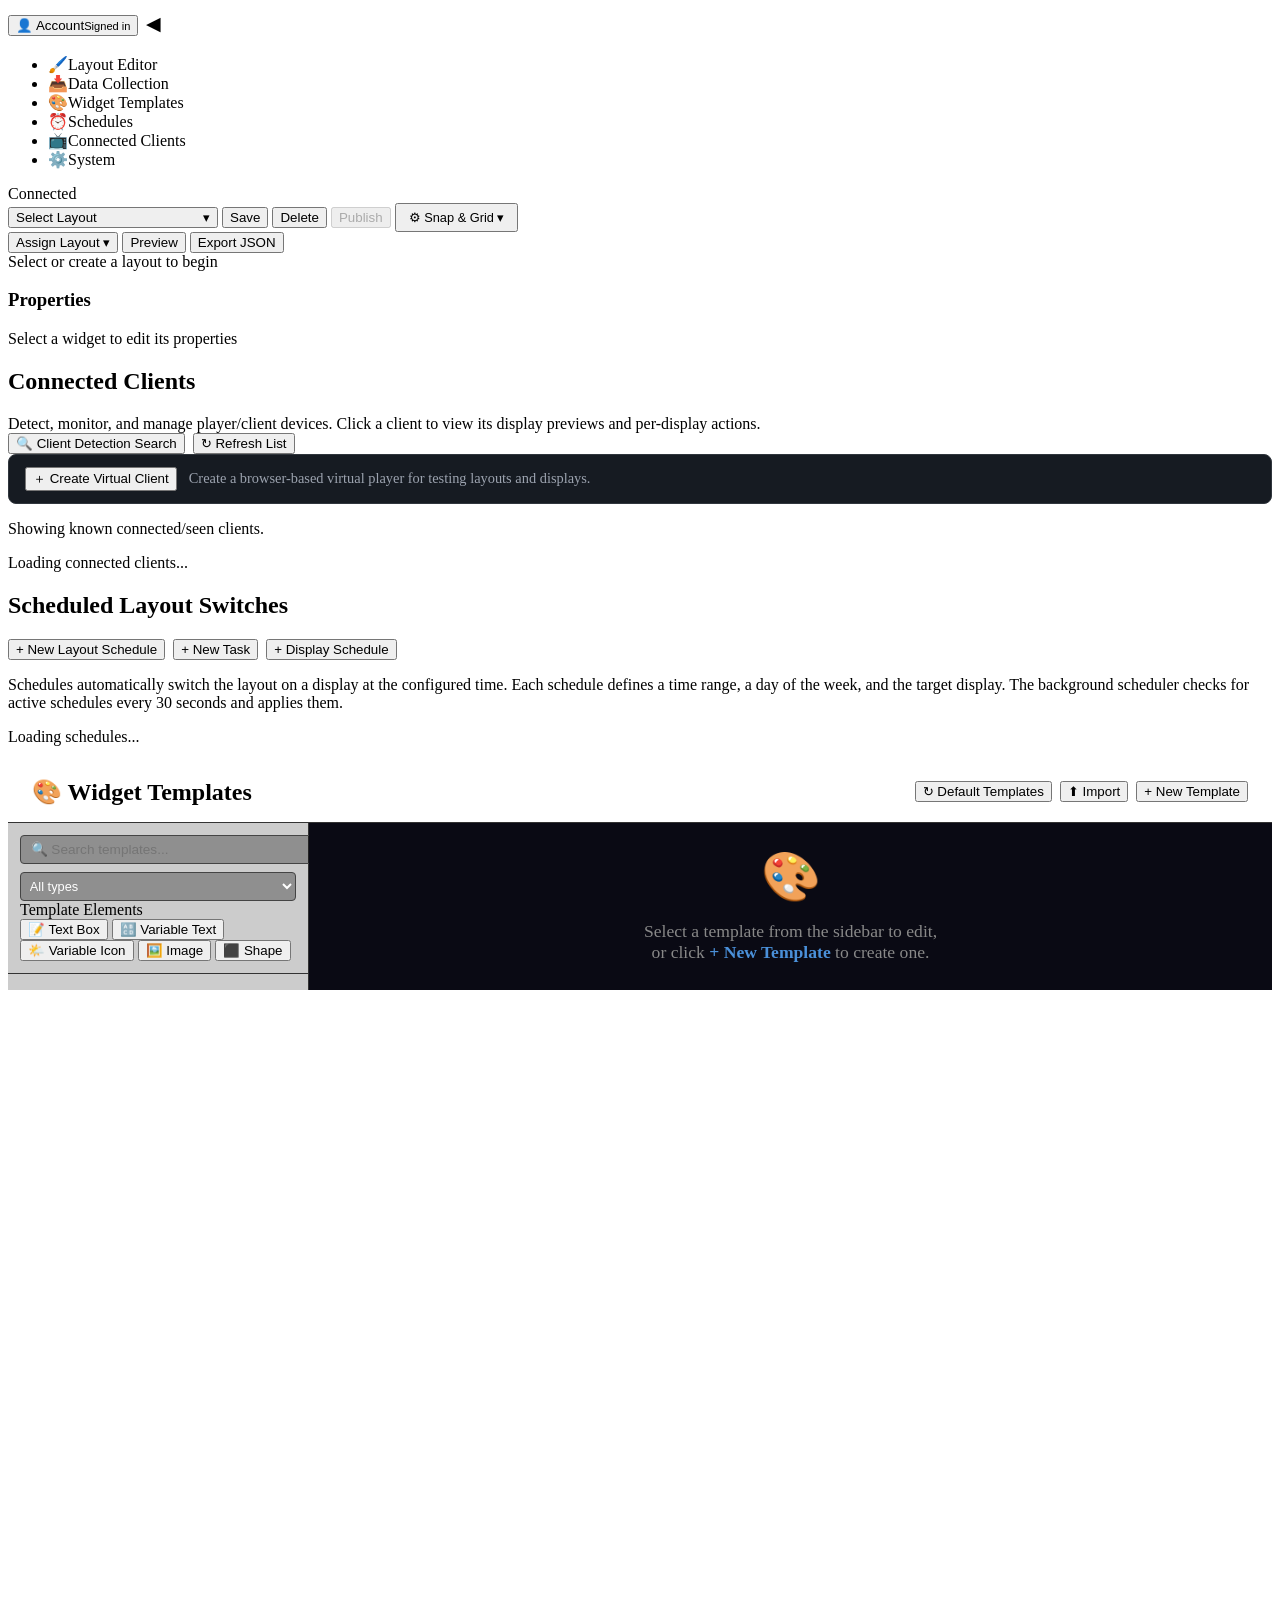
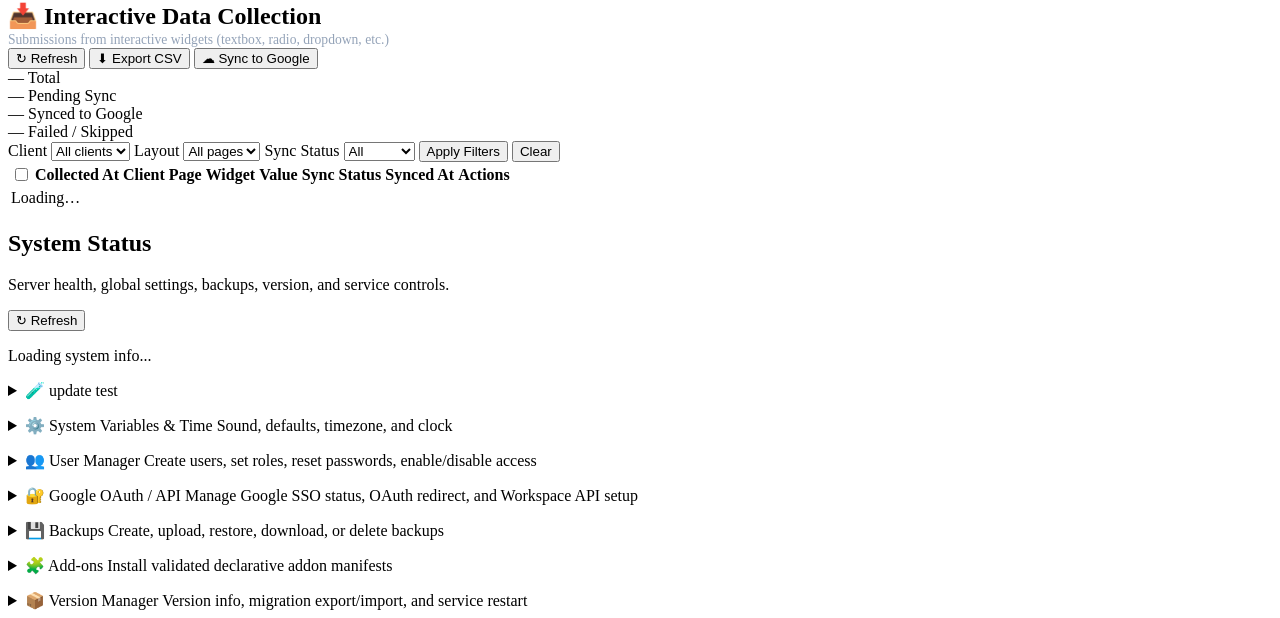
==== commit 099d2e18: "Add update test system menu" ====
--- a/static/index.html
+++ b/static/index.html
@@ -602,8 +602,16 @@
                     <p>Loading system info...</p>
                 </div>
 
-
-                
+                <!-- ── Collapsible: Update Test ── -->
+                <details class="sys-collapsible" id="update-test-system" style="margin-top:1rem;">
+                    <summary>
+                        <span class="sys-collapsible-icon">🧪</span>
+                        <span class="sys-collapsible-title">update test</span>
+                    </summary>
+                    <div class="sys-collapsible-body">
+                        <p style="margin:0;">test</p>
+                    </div>
+                </details>
 
                 <!-- ── Collapsible: System Variables ── -->
                 <details class="sys-collapsible" id="vars-system" style="margin-top:1rem;">
@@ -971,6 +979,82 @@
                             </div>
                             <div id="backups-list" class="backups-list">
                                 <p>Loading backups...</p>
+                            </div>
+                            <div class="sys-card" style="margin-top:1rem; padding:1rem 1.25rem;">
+                                <h3 style="margin:0 0 0.5rem 0; font-size:1rem;">Server Software Backup</h3>
+                                <div style="font-size:0.8rem; color:var(--text-dim,#888); margin-bottom:0.8rem;">
+                                    Create one signed backup of the running server binary and frontend, then store it on the server device, a remote share, or both. Runtime database,
+                                    uploads, existing backups, and the deployment-local CA are excluded.
+                                </div>
+                                <details id="software-backup-destinations" class="sys-collapsible" style="margin-top:0.75rem;">
+                                    <summary>
+                                        <span class="sys-collapsible-icon">🗄️</span>
+                                        <span class="sys-collapsible-title">Backup destinations</span>
+                                        <span class="sys-collapsible-hint">Choose local, remote, or both</span>
+                                    </summary>
+                                    <div class="sys-collapsible-body" style="padding:0.85rem 0;">
+                                        <label for="backup-software-destination" style="display:block; font-size:0.8rem; margin-bottom:0.35rem;">Store backup files on</label>
+                                        <div style="display:flex; gap:0.5rem; flex-wrap:wrap; align-items:center;">
+                                            <select id="backup-software-destination" style="min-width:16rem;">
+                                                <option value="local">Server software device only</option>
+                                                <option value="remote">Remote file share only</option>
+                                                <option value="both">Both server device and remote share</option>
+                                            </select>
+                                            <button id="btn-save-software-backup-destination" class="btn btn-secondary" type="button">Save Destination</button>
+                                        </div>
+                                        <div style="font-size:0.78rem; color:var(--text-dim,#888); margin-top:0.6rem;">
+                                            Local backups are kept in the server data area under <code>software-backups</code>; they never replace the running installation.
+                                        </div>
+                                    </div>
+                                </details>
+                                <details id="software-backup-remote-share" class="sys-collapsible" style="margin-top:0.75rem;">
+                                    <summary>
+                                        <span class="sys-collapsible-icon">🔗</span>
+                                        <span class="sys-collapsible-title">Add remote share</span>
+                                        <span class="sys-collapsible-hint">Configure the server-side mounted folder</span>
+                                    </summary>
+                                    <div class="sys-collapsible-body" style="padding:0.85rem 0;">
+                                        <div style="font-size:0.78rem; color:var(--text-dim,#888); margin-bottom:0.65rem;">
+                                            Add the share here once. The server creates and owns the protected mount. The username and password are sent only during setup, then saved in a root-only server credential file; they are never returned to this dashboard, stored in backup settings, or shown again.
+                                        </div>
+                                        <div style="display:grid; grid-template-columns:repeat(auto-fit,minmax(13rem,1fr)); gap:0.65rem;">
+                                            <label style="font-size:0.8rem;">Share type
+                                                <select id="backup-software-share-kind" style="width:100%; box-sizing:border-box; margin-top:0.3rem;">
+                                                    <option value="smb">SMB / Windows share</option>
+                                                    <option value="nfs">NFS export</option>
+                                                </select>
+                                            </label>
+                                            <label style="font-size:0.8rem;">Server name or IP
+                                                <input id="backup-software-share-server" type="text" maxlength="255" autocomplete="off" spellcheck="false" placeholder="fileserver" style="width:100%; box-sizing:border-box; margin-top:0.3rem;">
+                                            </label>
+                                            <label style="font-size:0.8rem;">SMB share or NFS export
+                                                <input id="backup-software-share-remote-path" type="text" maxlength="1024" autocomplete="off" spellcheck="false" placeholder="backups or /exports/backups" style="width:100%; box-sizing:border-box; margin-top:0.3rem; font-family:monospace;">
+                                            </label>
+                                            <label style="font-size:0.8rem;">Label (optional)
+                                                <input id="backup-software-share-label" type="text" maxlength="128" autocomplete="off" placeholder="Backup share" style="width:100%; box-sizing:border-box; margin-top:0.3rem;">
+                                            </label>
+                                            <label id="backup-software-share-username-wrap" style="font-size:0.8rem;">SMB username
+                                                <input id="backup-software-share-username" type="text" maxlength="256" autocomplete="username" spellcheck="false" style="width:100%; box-sizing:border-box; margin-top:0.3rem;">
+                                            </label>
+                                            <label id="backup-software-share-password-wrap" style="font-size:0.8rem;">SMB password
+                                                <input id="backup-software-share-password" type="password" maxlength="4096" autocomplete="new-password" style="width:100%; box-sizing:border-box; margin-top:0.3rem;">
+                                            </label>
+                                            <label id="backup-software-share-domain-wrap" style="font-size:0.8rem;">Domain (optional)
+                                                <input id="backup-software-share-domain" type="text" maxlength="256" autocomplete="off" spellcheck="false" style="width:100%; box-sizing:border-box; margin-top:0.3rem;">
+                                            </label>
+                                        </div>
+                                        <div style="display:flex; gap:0.5rem; flex-wrap:wrap; align-items:center; margin-top:0.75rem;">
+                                            <button id="btn-save-software-backup-share" class="btn btn-secondary" type="button">Add &amp; Mount Share</button>
+                                            <button id="btn-clear-software-backup-share" class="btn btn-danger" type="button" disabled>Remove Server Share</button>
+                                        </div>
+                                        <div style="font-size:0.75rem; color:var(--text-dim,#888); margin-top:0.6rem;">Removing the saved share stops and removes the server mount and protected credential file. It does not delete backup files already stored on the share.</div>
+                                    </div>
+                                </details>
+                                <div style="display:flex; gap:0.5rem; flex-wrap:wrap; align-items:center; margin-top:0.85rem;">
+                                    <button id="btn-create-software-backup" class="btn btn-primary" type="button" disabled>Create Server Software Backup</button>
+                                    <span id="software-backup-status" role="status" aria-live="polite" style="font-size:0.8rem; color:var(--text-dim,#888);"></span>
+                                </div>
+                                <div id="software-backup-details" style="margin-top:0.65rem; font-size:0.78rem; color:var(--text-dim,#888); white-space:pre-wrap;">Loading backup destination status...</div>
                             </div>
                         </div>
                     </div>
@@ -1063,111 +1147,32 @@
                             </div>
                         </div>
 
-                        <!-- Migration -->
+                        <!-- GitHub Release Updates -->
                         <div class="sys-card" style="padding:1rem 1.25rem; margin-bottom:1rem;">
-                            <h3 style="margin:0 0 0.75rem 0; font-size:1rem;">🚚 Migration (Move to a new device)</h3>
-                            <div style="font-size:0.8rem; color:var(--text-dim,#888); margin-bottom:1rem;">
-                                Bundle the entire app state (database, uploads, backups index) into a single tarball,
-                                transfer it to the new device, then import it. Backup files (.tar.gz) are
-                                intentionally excluded to keep the bundle small — re-export them separately if needed.
-                            </div>
-                            <div style="display:flex; gap:0.5rem; flex-wrap:wrap;">
-                                <button class="btn btn-primary" id="btn-version-export">⬇ Export State Bundle</button>
-                                <input type="file" id="version-import-file" accept=".tar.gz" style="display:none">
-                                <button class="btn btn-accent" id="btn-version-import">⬆ Import State Bundle</button>
-                                <span id="version-migration-status" style="font-size:0.85rem; color:var(--text-dim,#888); margin-left:0.5rem; align-self:center;"></span>
-                            </div>
-                        </div>
-
-                        <!-- Application Update -->
-                        <div class="sys-card" style="padding:1rem 1.25rem; margin-bottom:1rem;">
-                            <h3 style="margin:0 0 0.75rem 0; font-size:1rem;">⬆️ Application Update (Move code changes)</h3>
-                            <div class="sys-card" id="github-update-card" style="padding:0.85rem 1rem; margin-bottom:1rem; background:rgba(255,255,255,0.025); border:1px solid rgba(148,163,184,0.2);">
-                                <h4 style="margin:0 0 0.35rem 0; font-size:0.95rem;">🐙 GitHub Release Updates</h4>
-                                <div style="font-size:0.8rem; color:var(--text-dim,#888); margin-bottom:0.75rem;">Check the official stable GitHub release, verify its signed bundle, and apply it with the existing rollback-protected updater.</div>
+                            <h3 style="margin:0 0 0.75rem 0; font-size:1rem;">🐙 GitHub Release Updates</h3>
+                            <div class="sys-card" id="github-update-card" style="padding:0.85rem 1rem; background:rgba(255,255,255,0.025); border:1px solid rgba(148,163,184,0.2);">
+                                <div style="font-size:0.8rem; color:var(--text-dim,#888); margin-bottom:0.75rem;">Choose stable or RC/pre-release GitHub builds. Every channel uses the official signed bundle and keeps the previous installed version for rollback.</div>
                                 <div id="github-update-details" style="font-size:0.8rem; color:var(--text-dim,#888); margin-bottom:0.7rem; white-space:pre-wrap;">Loading GitHub release status...</div>
                                 <div style="display:flex; gap:0.5rem; flex-wrap:wrap; align-items:center;">
                                     <button class="btn btn-secondary" id="btn-github-update-check" type="button">↻ Check for Updates</button>
                                     <button class="btn btn-primary" id="btn-github-update-apply" type="button" disabled>⬆ Update Server</button>
+                                    <button class="btn btn-secondary" id="btn-github-update-rollback" type="button" disabled>↩ Revert to Previous Version</button>
+                                    <label style="font-size:0.8rem; color:var(--text-dim,#cbd5e1); display:inline-flex; align-items:center; gap:0.35rem;">
+                                        <span>Release channel</span>
+                                        <select id="github-release-channel" class="select" style="min-width:9rem;">
+                                            <option value="stable">Stable</option>
+                                            <option value="rc">RC / Pre-release</option>
+                                        </select>
+                                    </label>
                                     <label style="font-size:0.8rem; color:var(--text-dim,#cbd5e1); display:inline-flex; align-items:center; gap:0.35rem; cursor:pointer;">
                                         <input type="checkbox" id="github-auto-update">
-                                        <span>Automatically check and apply stable updates</span>
+                                        <span>Automatically check and apply selected-channel updates</span>
                                     </label>
                                     <span id="github-update-status" style="font-size:0.8rem; color:var(--text-dim,#888);"></span>
                                 </div>
                             </div>
-                            <div style="font-size:0.8rem; color:var(--text-dim,#888); margin-bottom:1rem;">
-                                Export a portable update file containing this instance's server binary, static frontend files,
-                                and runtime dependency manifest. Import that file on another instance to update it to these changes.
-                                State/data is not included here — use Migration for database/uploads.
-                            </div>
-                            <div id="version-update-preview" style="font-size:0.78rem; color:var(--text-dim,#888); margin-bottom:0.75rem; font-family:monospace; white-space:pre-wrap;">Loading update manifest...</div>
-                            <div id="version-update-last-failure-banner" class="version-update-failure-banner" style="display:none;">
-                                <strong>⚠ Last update failed and was auto-rolled back.</strong>
-                                <div class="version-update-failure-detail">
-                                    <span id="version-update-failure-time"></span>
-                                    <span id="version-update-failure-commit"></span>
-                                    <span id="version-update-failure-error"></span>
-                                </div>
-                                <div class="version-update-failure-hint">Check the force-update box below to retry without auto-rollback if you believe the bundle is correct despite the failure.</div>
-                            </div>
-                            <div style="display:flex; gap:0.5rem; flex-wrap:wrap; align-items:center;">
-                                <button class="btn btn-primary" id="btn-version-update-export">⬇ Export Update File</button>
-                                <input type="file" id="version-update-import-file" accept=".tar.gz,.update.tar.gz" style="display:none">
-                                <button class="btn btn-accent" id="btn-version-update-import">⬆ Import Update File</button>
-                                <label id="version-update-force-wrap" style="display:none; font-size:0.78rem; color:var(--text-dim,#cbd5e1); align-items:center; gap:0.35rem; padding:0.25rem 0.5rem; border-radius:4px; background:rgba(252,165,165,0.15); border:1px solid rgba(252,165,165,0.35); cursor:pointer;" title="Skip auto-rollback on partial failure. Use only if you know the bundle is correct and want to see what went wrong without losing the new binary.">
-                                    <input type="checkbox" id="version-update-force">
-                                    <span>Force update (skip auto-rollback)</span>
-                                </label>
-                                <span id="version-update-status" style="font-size:0.85rem; color:var(--text-dim,#888); margin-left:0.5rem; align-self:center;"></span>
-                            </div>
-                        </div>
-
-
-                        <!-- Player Client Bundle -->
-                        <div class="sys-card" style="padding:1rem 1.25rem; margin-bottom:1rem;">
-                            <h3 style="margin:0 0 0.75rem 0; font-size:1rem;">🧩 Player Client Tarball</h3>
-                            <div style="font-size:0.8rem; color:var(--text-dim,#888); margin-bottom:1rem;">
-                                Build a downloadable tarball installer for Debian/player devices from the current player-client package.
-                                This is code/scripts/assets only (normally around 45–60 KB compressed): no layouts, cache, DB, uploads, or assignments are included.
-                                This is separate from State Bundles and Application Update Files, so client/player updates do not require a new server app version.
-                            </div>
-                            <div id="version-player-bundle-preview" style="font-size:0.78rem; color:var(--text-dim,#888); margin-bottom:0.75rem; font-family:monospace; white-space:pre-wrap;">Bundle not built in this browser session.</div>
-                            <div style="display:flex; gap:0.5rem; flex-wrap:wrap;">
-                                <button class="btn btn-primary" id="btn-version-player-bundle-build">⚙ Build/Refresh Tarball</button>
-                                <button class="btn btn-secondary" id="btn-version-player-bundle-download" type="button">⬇ Download Tarball</button>
-                                <button class="btn btn-secondary" id="btn-version-player-bootstrap-download" type="button">⬇ Download Bootstrap Script</button>
-                                <span id="version-player-bundle-status" style="font-size:0.85rem; color:var(--text-dim,#888); margin-left:0.5rem; align-self:center;"></span>
-                            </div>
-                        </div>
-
-                        <!-- Server Bundle -->
-                        <div class="sys-card" style="padding:1rem 1.25rem; margin-bottom:1rem;">
-                            <h3 style="margin:0 0 0.75rem 0; font-size:1rem;">🖥️ Server Tarball</h3>
-                            <div style="font-size:0.8rem; color:var(--text-dim,#888); margin-bottom:1rem;">
-                                Build a downloadable server install tarball for the signage server code/static/scripts/tools.
-                                This is code/assets only: no database, layouts, uploads, backups, target build artifacts, cert private keys, or runtime state are included.
-                                The bootstrap script downloads the tarball, installs/checks server build requirements, copies the code, builds the release binary, and can optionally start a user service.
-                            </div>
-                            <div id="version-server-bundle-preview" style="font-size:0.78rem; color:var(--text-dim,#888); margin-bottom:0.75rem; font-family:monospace; white-space:pre-wrap;">Server bundle not built in this browser session.</div>
-                            <div style="display:flex; gap:0.5rem; flex-wrap:wrap;">
-                                <button class="btn btn-primary" id="btn-version-server-bundle-build" type="button">⚙ Build/Refresh Server Tarball</button>
-                                <button class="btn btn-secondary" id="btn-version-server-bundle-download" type="button">⬇ Download Server Tarball</button>
-                                <button class="btn btn-secondary" id="btn-version-server-bootstrap-download" type="button">⬇ Download Server Install Script</button>
-                                <span id="version-server-bundle-status" style="font-size:0.85rem; color:var(--text-dim,#888); margin-left:0.5rem; align-self:center;"></span>
-                            </div>
-                        </div>
-
-                        <!-- Service control -->
-                        <div class="sys-card" style="padding:1rem 1.25rem;">
-                            <h3 style="margin:0 0 0.75rem 0; font-size:1rem;">🔄 Service Control</h3>
-                            <div style="font-size:0.8rem; color:var(--text-dim,#888); margin-bottom:1rem;">
-                                Restart the signage service to pick up a new binary or apply config changes.
-                                The current connection will drop — the page will reload automatically.
-                            </div>
-                            <button class="btn btn-danger" id="btn-version-restart">↻ Restart Service</button>
-                            <span id="version-restart-status" style="font-size:0.85rem; color:var(--text-dim,#888); margin-left:0.5rem;"></span>
-                        </div>
+                        </div>
+
                     </div>
                 </details>
             </div>
@@ -1194,11 +1199,11 @@
 
     <script defer src="/js/auth.js?v=20261003004000"></script>
     <script defer src="/js/traffic-runtime.js?v=20261011140500-manual-traffic-closure-classification"></script>
-    <script defer src="/js/api.js?v=20261027192535-camera-server-relay"></script>
+    <script defer src="/js/api.js?v=20261104150000-github-rc-rollback"></script>
     <script src="/js/filebrowser.js?v=1789404930"></script>
     
     <script src="/js/weather-icons.js?v=1791477110-alert-condition-icons"></script>
-    <script src="/js/editor.js?v=20261030-video-wait-after"></script>
+    <script src="/js/editor.js?v=20261104213000-calendar-editor-count"></script>
     <script src="/js/widget-schemas.js?v=1789404930"></script>
     <script src="/js/widget-template-editor.js?v=1789404930"></script>
     <!-- Layout Picker Modal for Layout Sets -->
@@ -1217,7 +1222,7 @@
         </div>
     </div>
 
-<script defer src="/js/app.js?v=20261031-calendar-proxy-hardening"></script>
+<script defer src="/js/app.js?v=20261104150000-github-rc-rollback"></script>
 
 <script src="/js/ripley-link-guard.js?v=1789404930"></script>
 </body>
